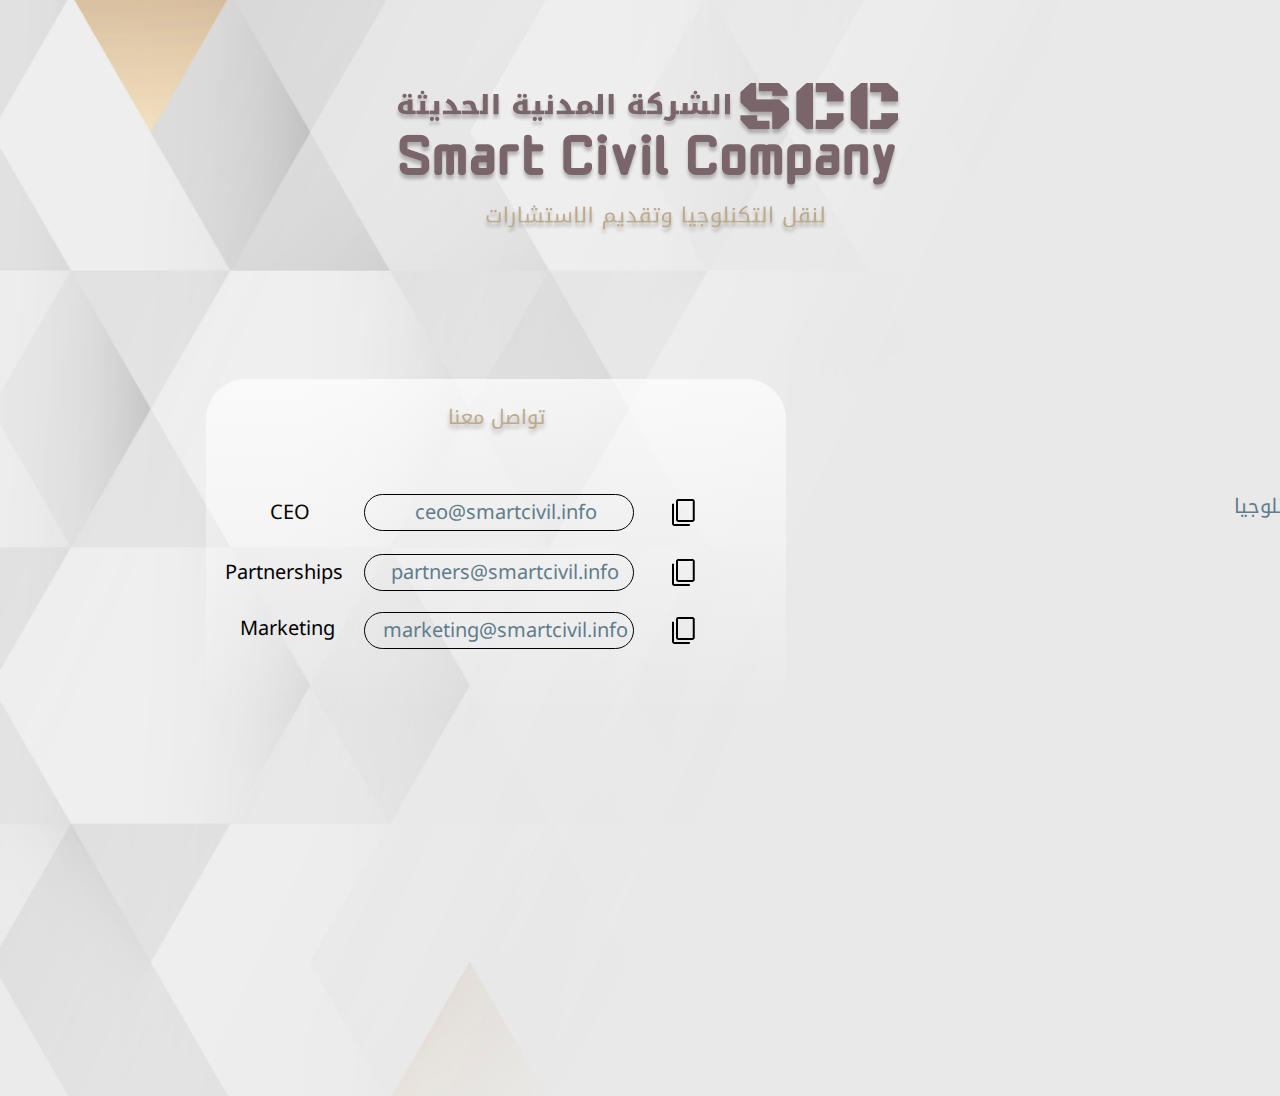
==== index.html @ 0badbff0 "layout" ====
<!DOCTYPE html>
<html>

<head>
  <link href="https://fonts.googleapis.com/css?family=Noto+Kufi+Arabic&display=swap" rel="stylesheet" />
  <link href="./css/main.css" rel="stylesheet" />

  <link href="./css/main.css" rel="stylesheet" />
  <title>Smart Civil Company</title>
  <script>
    function myFunction(email) {
      navigator.clipboard.writeText(email);
      alert("تم النسخ");
    }
  </script>

</head>
<!--<a href='https://www.freepik.com/vectors/modern-texture'>Modern texture vector created by rawpixel.com - www.freepik.com</a>-->

<body>
  <div class="v19_13">
    <div class="v19_10">
      <div class="v19_8">
        <span class="v19_7" dir="rtl">
          • تقديم استشارات للإدارة العليا في الاعمال للكيانات التجارية.
        </span>
        <span class="v18_6" dir="rtl">
          • خدمه القطاع التقني والصناعي في المملكة من خلال نقل التكنلوجيا الحديثة وتقنية الطاقة المتجددة للمملكة من
          اوروبا.
        </span>
      </div>

      <div class="v19_15"><img src="images/v19_15.png"></img></div>
      <div class="v19_9"></div><span class="v19_11">تواصل معنا</span>

    </div>
  </div>
  <div class="v29_4">
    <span class="v27_16">
      Marketing
    </span>
    <div class="v27_17">

    </div>
    <span class="v29_3">
      marketing@smartcivil.info

    </span>
    <div class="v29_2" onclick="myFunction('marketing@smartcivil.info')"></div>
  </div>
  <div class="v29_5">
    <span class="v29_6">
      CEO
    </span>
    <div class="v29_7">
    </div>
    <span class="v29_8">
      ceo@smartcivil.info
    </span>
    <div class="v29_9" onclick="myFunction('smartcivil.info')">
    </div>
  </div>
  <div class="v29_15">
    <span class="v29_16">
      Partnerships
    </span>
    <div class="v29_17">

    </div>
    <span class="v29_18">
      partners@smartcivil.info
    </span>
    <div class="v29_19" onclick="myFunction('partners@smartcivil.info')"></div>

  </div>


</body>

</html>
---- css/main.css ----
* {
  box-sizing: border-box;
}
body {
  font-size: 14px;
  width: 100%;
  height: 100%;
  background: url("../images/v18_3.png");
  background-repeat: repeat-y;
  background-position: center center;
  background-size: cover;
  background-color: #E9E9E9;
  opacity: 1;
  position: relative;
  top: 0px;
  left: 0px;
  overflow: hidden;
}
.v19_12 {
  width: 100%;
  height: 1080px;
  background: rgba(255,255,255,1);
  margin: 10px;
  opacity: 1;
  position: relative;
  top: 0px;
  left: 0px;
  overflow: hidden;
}
.v19_13 {
  width: 100%;
  height: 1080px;
  background: url("../images/v19_13.png");
  background-repeat: no-repeat;
  background-position: center center;
  background-size: cover;
  opacity: 1;
  position: relative;
  top: 0px;
  left: 0px;
  overflow: hidden;
}
.v19_10 {
  width: 100%;
  height: 1080px;
  background: url("../images/v19_10.png");
  background-repeat: no-repeat;
  background-position: center center;
  background-size: cover;
  opacity: 1;
  position: relative;
  top: 0px;
  left: 0px;
  overflow: hidden;
}

.v19_8 {
  width: 690px;
  height: 356px;
  position: absolute;
  opacity: 1;
  top: 479px;
  left: 1139px;
  overflow: visible;
}
.v19_7 {
  width: 689px;
  color: rgba(96,125,139,1);
  position: absolute;
  top: 100px;
  left: 0px;
  font-family: Noto Kufi Arabic;
  font-weight: ExtraBold;
  font-size: 20px;
  opacity: 1;
  text-align: right;
}
.v18_6 {
  width: 662px;
  color: rgba(96,125,139,1);
  position: absolute;
  top: 0px;
  left: 27px;
  font-family: Noto Kufi Arabic;
  font-weight: ExtraBold;
  font-size: 20px;
  opacity: 1;
  text-align: right;
}
.v19_15 {
  width: 508px;
  height: 154px;
  float: right;
  opacity: 1;
  margin-top: 75px;
  margin-right: 75px;
  overflow:visible;
}

@media screen and (max-width:1360px) {
  .v19_15{
    float: none;
    margin-right: auto;
    margin-left: auto;

  }
  
}

.v19_9 {
  width: 580px;
  height: 337px;
  background: linear-gradient(rgba(255,255,255,0.699999988079071), rgba(255,255,255,0));
  opacity: 1;
  position: absolute;
  top: 371px;
  left: 198px;
  border-top-left-radius: 40px;
  border-top-right-radius: 40px;
  border-bottom-left-radius: 40px;
  border-bottom-right-radius: 40px;
  overflow: hidden;
}
.v19_11 {
  width: 366px;
  color: rgba(189,170,139,1);
  position: absolute;
  top: 390px;
  left: 305px;
  text-shadow: 0px 4px 4px rgba(0, 0, 0, 0.25);
  font-family: Noto Kufi Arabic;
  font-weight: Regular;
  font-size: 20px;
  opacity: 1;
  text-align: center;
}
.v29_4 {
  width: 460px;
  height: 40px;
  background: url("../images/v29_4.png");
  background-repeat: no-repeat;
  background-position: center center;
  background-size: cover;
  opacity: 1;
  position: absolute;
  top: 601px;
  left: 232px;
  overflow: hidden;
}
.v27_16 {
  width: 101px;
  color: rgba(0,0,0,1);
  position: relative;
  top: 0px;
  left: 0px;
  font-family: Noto Kufi Arabic;
  font-weight: Regular;
  font-size: 20px;
  opacity: 1;
  text-align: center;
}
.v27_17 {
  width: 270px;
  height: 37px;
  background: rgba(217,217,217,0);
  opacity: 1;
  position: absolute;
  top: 3px;
  left: 124px;
  border: 1px solid rgba(0,0,0,1);
  border-top-left-radius: 30px;
  border-top-right-radius: 30px;
  border-bottom-left-radius: 30px;
  border-bottom-right-radius: 30px;
  overflow: hidden;
}
.v29_3 {
  width: 233px;
  color: rgba(96,125,139,1);
  position: absolute;
  top: 2px;
  left: 143px;
  font-family: Noto Kufi Arabic;
  font-weight: Regular;
  font-size: 20px;
  opacity: 1;
  text-align: center;
}
.v29_2 {
  width: 32px;
  height: 27px;
  background: url("../images/v29_2.png");
  background-repeat: no-repeat;
  background-position: center center;
  background-size: cover;
  opacity: 1;
  position: absolute;
  top: 8px;
  left: 428px;
  overflow: hidden;
}
.v29_5 {
  width: 430px;
  height: 38px;
  background: url("../images/v29_5.png");
  background-repeat: no-repeat;
  background-position: center center;
  background-size: cover;
  opacity: 1;
  position: absolute;
  top: 485px;
  left: 262px;
  overflow: hidden;
}
.v29_6 {
  width: 40px;
  color: rgba(0,0,0,1);
  position: relative;
  top: 0px;
  left: 0px;
  font-family: Noto Kufi Arabic;
  font-weight: Regular;
  font-size: 20px;
  opacity: 1;
  text-align: center;
}
.v29_7 {
  width: 270px;
  height: 37px;
  background: rgba(217,217,217,0);
  opacity: 1;
  position: absolute;
  top: 1px;
  left: 94px;
  border: 1px solid rgba(0,0,0,1);
  border-top-left-radius: 30px;
  border-top-right-radius: 30px;
  border-bottom-left-radius: 30px;
  border-bottom-right-radius: 30px;
  overflow: hidden;
}
.v29_8 {
  width: 169px;
  color: rgba(96,125,139,1);
  position: absolute;
  top: 0px;
  left: 145px;
  font-family: Noto Kufi Arabic;
  font-weight: Regular;
  font-size: 20px;
  opacity: 1;
  text-align: center;
}
.v29_9 {
  width: 32px;
  height: 27px;
  background: url("../images/v29_9.png");
  background-repeat: no-repeat;
  background-position: center center;
  background-size: cover;
  opacity: 1;
  position: absolute;
  top: 6px;
  left: 398px;
  overflow: hidden;
}
.v29_15 {
  width: 475px;
  height: 38px;
  background: url("../images/v29_15.png");
  background-repeat: no-repeat;
  background-position: center center;
  background-size: cover;
  opacity: 1;
  position: absolute;
  top: 545px;
  left: 217px;
  overflow: hidden;
}
.v29_16 {
  width: 130px;
  color: rgba(0,0,0,1);
  position: relative;
  top: 0px;
  left: 0px;
  font-family: Noto Kufi Arabic;
  font-weight: Regular;
  font-size: 20px;
  opacity: 1;
  text-align: center;
}
.v29_17 {
  width: 270px;
  height: 37px;
  background: rgba(217,217,217,0);
  opacity: 1;
  position: absolute;
  top: 1px;
  left: 139px;
  border: 1px solid rgba(0,0,0,1);
  border-top-left-radius: 30px;
  border-top-right-radius: 30px;
  border-bottom-left-radius: 30px;
  border-bottom-right-radius: 30px;
  overflow: hidden;
}
.v29_18 {
  width: 217px;
  color: rgba(96,125,139,1);
  position: absolute;
  top: 0px;
  left: 166px;
  font-family: Noto Kufi Arabic;
  font-weight: Regular;
  font-size: 20px;
  opacity: 1;
  text-align: center;
}
.v29_19 {
  width: 32px;
  height: 27px;
  background: url("../images/v29_19.png");
  background-repeat: no-repeat;
  background-position: center center;
  background-size: cover;
  opacity: 1;
  position: absolute;
  top: 6px;
  left: 443px;
  overflow: hidden;
}
---- css/main.css ----
* {
  box-sizing: border-box;
}
body {
  font-size: 14px;
  width: 100%;
  height: 100%;
  background: url("../images/v18_3.png");
  background-repeat: repeat-y;
  background-position: center center;
  background-size: cover;
  background-color: #E9E9E9;
  opacity: 1;
  position: relative;
  top: 0px;
  left: 0px;
  overflow: hidden;
}
.v19_12 {
  width: 100%;
  height: 1080px;
  background: rgba(255,255,255,1);
  margin: 10px;
  opacity: 1;
  position: relative;
  top: 0px;
  left: 0px;
  overflow: hidden;
}
.v19_13 {
  width: 100%;
  height: 1080px;
  background: url("../images/v19_13.png");
  background-repeat: no-repeat;
  background-position: center center;
  background-size: cover;
  opacity: 1;
  position: relative;
  top: 0px;
  left: 0px;
  overflow: hidden;
}
.v19_10 {
  width: 100%;
  height: 1080px;
  background: url("../images/v19_10.png");
  background-repeat: no-repeat;
  background-position: center center;
  background-size: cover;
  opacity: 1;
  position: relative;
  top: 0px;
  left: 0px;
  overflow: hidden;
}

.v19_8 {
  width: 690px;
  height: 356px;
  position: absolute;
  opacity: 1;
  top: 479px;
  left: 1139px;
  overflow: visible;
}
.v19_7 {
  width: 689px;
  color: rgba(96,125,139,1);
  position: absolute;
  top: 100px;
  left: 0px;
  font-family: Noto Kufi Arabic;
  font-weight: ExtraBold;
  font-size: 20px;
  opacity: 1;
  text-align: right;
}
.v18_6 {
  width: 662px;
  color: rgba(96,125,139,1);
  position: absolute;
  top: 0px;
  left: 27px;
  font-family: Noto Kufi Arabic;
  font-weight: ExtraBold;
  font-size: 20px;
  opacity: 1;
  text-align: right;
}
.v19_15 {
  width: 508px;
  height: 154px;
  float: right;
  opacity: 1;
  margin-top: 75px;
  margin-right: 75px;
  overflow:visible;
}

@media screen and (max-width:1360px) {
  .v19_15{
    float: none;
    margin-right: auto;
    margin-left: auto;

  }
  
}

.v19_9 {
  width: 580px;
  height: 337px;
  background: linear-gradient(rgba(255,255,255,0.699999988079071), rgba(255,255,255,0));
  opacity: 1;
  position: absolute;
  top: 371px;
  left: 198px;
  border-top-left-radius: 40px;
  border-top-right-radius: 40px;
  border-bottom-left-radius: 40px;
  border-bottom-right-radius: 40px;
  overflow: hidden;
}
.v19_11 {
  width: 366px;
  color: rgba(189,170,139,1);
  position: absolute;
  top: 390px;
  left: 305px;
  text-shadow: 0px 4px 4px rgba(0, 0, 0, 0.25);
  font-family: Noto Kufi Arabic;
  font-weight: Regular;
  font-size: 20px;
  opacity: 1;
  text-align: center;
}
.v29_4 {
  width: 460px;
  height: 40px;
  background: url("../images/v29_4.png");
  background-repeat: no-repeat;
  background-position: center center;
  background-size: cover;
  opacity: 1;
  position: absolute;
  top: 601px;
  left: 232px;
  overflow: hidden;
}
.v27_16 {
  width: 101px;
  color: rgba(0,0,0,1);
  position: relative;
  top: 0px;
  left: 0px;
  font-family: Noto Kufi Arabic;
  font-weight: Regular;
  font-size: 20px;
  opacity: 1;
  text-align: center;
}
.v27_17 {
  width: 270px;
  height: 37px;
  background: rgba(217,217,217,0);
  opacity: 1;
  position: absolute;
  top: 3px;
  left: 124px;
  border: 1px solid rgba(0,0,0,1);
  border-top-left-radius: 30px;
  border-top-right-radius: 30px;
  border-bottom-left-radius: 30px;
  border-bottom-right-radius: 30px;
  overflow: hidden;
}
.v29_3 {
  width: 233px;
  color: rgba(96,125,139,1);
  position: absolute;
  top: 2px;
  left: 143px;
  font-family: Noto Kufi Arabic;
  font-weight: Regular;
  font-size: 20px;
  opacity: 1;
  text-align: center;
}
.v29_2 {
  width: 32px;
  height: 27px;
  background: url("../images/v29_2.png");
  background-repeat: no-repeat;
  background-position: center center;
  background-size: cover;
  opacity: 1;
  position: absolute;
  top: 8px;
  left: 428px;
  overflow: hidden;
}
.v29_5 {
  width: 430px;
  height: 38px;
  background: url("../images/v29_5.png");
  background-repeat: no-repeat;
  background-position: center center;
  background-size: cover;
  opacity: 1;
  position: absolute;
  top: 485px;
  left: 262px;
  overflow: hidden;
}
.v29_6 {
  width: 40px;
  color: rgba(0,0,0,1);
  position: relative;
  top: 0px;
  left: 0px;
  font-family: Noto Kufi Arabic;
  font-weight: Regular;
  font-size: 20px;
  opacity: 1;
  text-align: center;
}
.v29_7 {
  width: 270px;
  height: 37px;
  background: rgba(217,217,217,0);
  opacity: 1;
  position: absolute;
  top: 1px;
  left: 94px;
  border: 1px solid rgba(0,0,0,1);
  border-top-left-radius: 30px;
  border-top-right-radius: 30px;
  border-bottom-left-radius: 30px;
  border-bottom-right-radius: 30px;
  overflow: hidden;
}
.v29_8 {
  width: 169px;
  color: rgba(96,125,139,1);
  position: absolute;
  top: 0px;
  left: 145px;
  font-family: Noto Kufi Arabic;
  font-weight: Regular;
  font-size: 20px;
  opacity: 1;
  text-align: center;
}
.v29_9 {
  width: 32px;
  height: 27px;
  background: url("../images/v29_9.png");
  background-repeat: no-repeat;
  background-position: center center;
  background-size: cover;
  opacity: 1;
  position: absolute;
  top: 6px;
  left: 398px;
  overflow: hidden;
}
.v29_15 {
  width: 475px;
  height: 38px;
  background: url("../images/v29_15.png");
  background-repeat: no-repeat;
  background-position: center center;
  background-size: cover;
  opacity: 1;
  position: absolute;
  top: 545px;
  left: 217px;
  overflow: hidden;
}
.v29_16 {
  width: 130px;
  color: rgba(0,0,0,1);
  position: relative;
  top: 0px;
  left: 0px;
  font-family: Noto Kufi Arabic;
  font-weight: Regular;
  font-size: 20px;
  opacity: 1;
  text-align: center;
}
.v29_17 {
  width: 270px;
  height: 37px;
  background: rgba(217,217,217,0);
  opacity: 1;
  position: absolute;
  top: 1px;
  left: 139px;
  border: 1px solid rgba(0,0,0,1);
  border-top-left-radius: 30px;
  border-top-right-radius: 30px;
  border-bottom-left-radius: 30px;
  border-bottom-right-radius: 30px;
  overflow: hidden;
}
.v29_18 {
  width: 217px;
  color: rgba(96,125,139,1);
  position: absolute;
  top: 0px;
  left: 166px;
  font-family: Noto Kufi Arabic;
  font-weight: Regular;
  font-size: 20px;
  opacity: 1;
  text-align: center;
}
.v29_19 {
  width: 32px;
  height: 27px;
  background: url("../images/v29_19.png");
  background-repeat: no-repeat;
  background-position: center center;
  background-size: cover;
  opacity: 1;
  position: absolute;
  top: 6px;
  left: 443px;
  overflow: hidden;
}
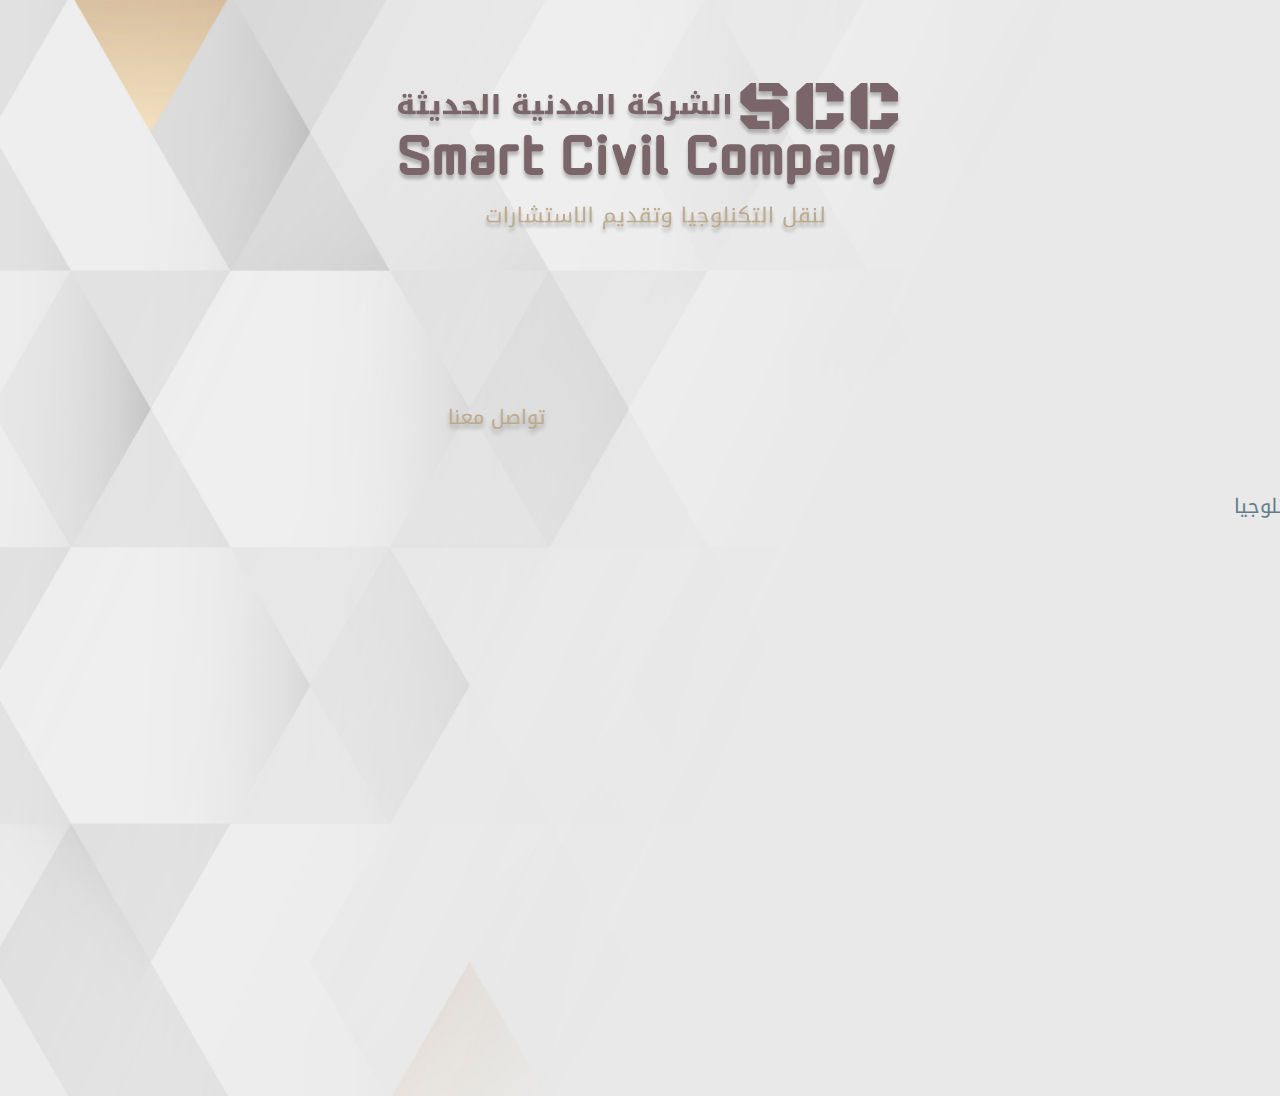
==== commit dd333f6c: "edit" ====
--- a/index.html
+++ b/index.html
@@ -31,49 +31,17 @@
       </div>
 
       <div class="v19_15"><img src="images/v19_15.png"></img></div>
-      <div class="v19_9"></div><span class="v19_11">تواصل معنا</span>
+
 
     </div>
+    
   </div>
-  <div class="v29_4">
-    <span class="v27_16">
-      Marketing
-    </span>
-    <div class="v27_17">
+  
+  <div class="main_container">
+    
 
-    </div>
-    <span class="v29_3">
-      marketing@smartcivil.info
-
-    </span>
-    <div class="v29_2" onclick="myFunction('marketing@smartcivil.info')"></div>
+    <span class="v19_11">تواصل معنا</span>
   </div>
-  <div class="v29_5">
-    <span class="v29_6">
-      CEO
-    </span>
-    <div class="v29_7">
-    </div>
-    <span class="v29_8">
-      ceo@smartcivil.info
-    </span>
-    <div class="v29_9" onclick="myFunction('smartcivil.info')">
-    </div>
-  </div>
-  <div class="v29_15">
-    <span class="v29_16">
-      Partnerships
-    </span>
-    <div class="v29_17">
-
-    </div>
-    <span class="v29_18">
-      partners@smartcivil.info
-    </span>
-    <div class="v29_19" onclick="myFunction('partners@smartcivil.info')"></div>
-
-  </div>
-
 
 </body>
 
--- a/css/main.css
+++ b/css/main.css
@@ -1,6 +1,7 @@
 * {
   box-sizing: border-box;
 }
+
 body {
   font-size: 14px;
   width: 100%;
@@ -16,10 +17,13 @@
   left: 0px;
   overflow: hidden;
 }
+
+
+
 .v19_12 {
   width: 100%;
   height: 1080px;
-  background: rgba(255,255,255,1);
+  background: rgba(255, 255, 255, 1);
   margin: 10px;
   opacity: 1;
   position: relative;
@@ -27,6 +31,7 @@
   left: 0px;
   overflow: hidden;
 }
+
 .v19_13 {
   width: 100%;
   height: 1080px;
@@ -40,6 +45,7 @@
   left: 0px;
   overflow: hidden;
 }
+
 .v19_10 {
   width: 100%;
   height: 1080px;
@@ -63,9 +69,10 @@
   left: 1139px;
   overflow: visible;
 }
+
 .v19_7 {
   width: 689px;
-  color: rgba(96,125,139,1);
+  color: rgba(96, 125, 139, 1);
   position: absolute;
   top: 100px;
   left: 0px;
@@ -75,9 +82,10 @@
   opacity: 1;
   text-align: right;
 }
+
 .v18_6 {
   width: 662px;
-  color: rgba(96,125,139,1);
+  color: rgba(96, 125, 139, 1);
   position: absolute;
   top: 0px;
   left: 27px;
@@ -87,6 +95,7 @@
   opacity: 1;
   text-align: right;
 }
+
 .v19_15 {
   width: 508px;
   height: 154px;
@@ -94,23 +103,23 @@
   opacity: 1;
   margin-top: 75px;
   margin-right: 75px;
-  overflow:visible;
+  overflow: visible;
 }
 
 @media screen and (max-width:1360px) {
-  .v19_15{
+  .v19_15 {
     float: none;
     margin-right: auto;
     margin-left: auto;
 
   }
-  
+
 }
 
 .v19_9 {
   width: 580px;
   height: 337px;
-  background: linear-gradient(rgba(255,255,255,0.699999988079071), rgba(255,255,255,0));
+  background: linear-gradient(rgba(255, 255, 255, 0.699999988079071), rgba(255, 255, 255, 0));
   opacity: 1;
   position: absolute;
   top: 371px;
@@ -121,9 +130,10 @@
   border-bottom-right-radius: 40px;
   overflow: hidden;
 }
+
 .v19_11 {
   width: 366px;
-  color: rgba(189,170,139,1);
+  color: rgba(189, 170, 139, 1);
   position: absolute;
   top: 390px;
   left: 305px;
@@ -134,6 +144,7 @@
   opacity: 1;
   text-align: center;
 }
+
 .v29_4 {
   width: 460px;
   height: 40px;
@@ -147,36 +158,39 @@
   left: 232px;
   overflow: hidden;
 }
+
 .v27_16 {
   width: 101px;
-  color: rgba(0,0,0,1);
-  position: relative;
-  top: 0px;
-  left: 0px;
-  font-family: Noto Kufi Arabic;
-  font-weight: Regular;
-  font-size: 20px;
-  opacity: 1;
-  text-align: center;
-}
+  color: rgba(0, 0, 0, 1);
+  position: relative;
+  top: 0px;
+  left: 0px;
+  font-family: Noto Kufi Arabic;
+  font-weight: Regular;
+  font-size: 20px;
+  opacity: 1;
+  text-align: center;
+}
+
 .v27_17 {
   width: 270px;
   height: 37px;
-  background: rgba(217,217,217,0);
+  background: rgba(217, 217, 217, 0);
   opacity: 1;
   position: absolute;
   top: 3px;
   left: 124px;
-  border: 1px solid rgba(0,0,0,1);
+  border: 1px solid rgba(0, 0, 0, 1);
   border-top-left-radius: 30px;
   border-top-right-radius: 30px;
   border-bottom-left-radius: 30px;
   border-bottom-right-radius: 30px;
   overflow: hidden;
 }
+
 .v29_3 {
   width: 233px;
-  color: rgba(96,125,139,1);
+  color: rgba(96, 125, 139, 1);
   position: absolute;
   top: 2px;
   left: 143px;
@@ -186,6 +200,7 @@
   opacity: 1;
   text-align: center;
 }
+
 .v29_2 {
   width: 32px;
   height: 27px;
@@ -199,6 +214,7 @@
   left: 428px;
   overflow: hidden;
 }
+
 .v29_5 {
   width: 430px;
   height: 38px;
@@ -212,36 +228,39 @@
   left: 262px;
   overflow: hidden;
 }
+
 .v29_6 {
   width: 40px;
-  color: rgba(0,0,0,1);
-  position: relative;
-  top: 0px;
-  left: 0px;
-  font-family: Noto Kufi Arabic;
-  font-weight: Regular;
-  font-size: 20px;
-  opacity: 1;
-  text-align: center;
-}
+  color: rgba(0, 0, 0, 1);
+  position: relative;
+  top: 0px;
+  left: 0px;
+  font-family: Noto Kufi Arabic;
+  font-weight: Regular;
+  font-size: 20px;
+  opacity: 1;
+  text-align: center;
+}
+
 .v29_7 {
   width: 270px;
   height: 37px;
-  background: rgba(217,217,217,0);
+  background: rgba(217, 217, 217, 0);
   opacity: 1;
   position: absolute;
   top: 1px;
   left: 94px;
-  border: 1px solid rgba(0,0,0,1);
+  border: 1px solid rgba(0, 0, 0, 1);
   border-top-left-radius: 30px;
   border-top-right-radius: 30px;
   border-bottom-left-radius: 30px;
   border-bottom-right-radius: 30px;
   overflow: hidden;
 }
+
 .v29_8 {
   width: 169px;
-  color: rgba(96,125,139,1);
+  color: rgba(96, 125, 139, 1);
   position: absolute;
   top: 0px;
   left: 145px;
@@ -251,6 +270,7 @@
   opacity: 1;
   text-align: center;
 }
+
 .v29_9 {
   width: 32px;
   height: 27px;
@@ -264,6 +284,7 @@
   left: 398px;
   overflow: hidden;
 }
+
 .v29_15 {
   width: 475px;
   height: 38px;
@@ -277,36 +298,39 @@
   left: 217px;
   overflow: hidden;
 }
+
 .v29_16 {
   width: 130px;
-  color: rgba(0,0,0,1);
-  position: relative;
-  top: 0px;
-  left: 0px;
-  font-family: Noto Kufi Arabic;
-  font-weight: Regular;
-  font-size: 20px;
-  opacity: 1;
-  text-align: center;
-}
+  color: rgba(0, 0, 0, 1);
+  position: relative;
+  top: 0px;
+  left: 0px;
+  font-family: Noto Kufi Arabic;
+  font-weight: Regular;
+  font-size: 20px;
+  opacity: 1;
+  text-align: center;
+}
+
 .v29_17 {
   width: 270px;
   height: 37px;
-  background: rgba(217,217,217,0);
+  background: rgba(217, 217, 217, 0);
   opacity: 1;
   position: absolute;
   top: 1px;
   left: 139px;
-  border: 1px solid rgba(0,0,0,1);
+  border: 1px solid rgba(0, 0, 0, 1);
   border-top-left-radius: 30px;
   border-top-right-radius: 30px;
   border-bottom-left-radius: 30px;
   border-bottom-right-radius: 30px;
   overflow: hidden;
 }
+
 .v29_18 {
   width: 217px;
-  color: rgba(96,125,139,1);
+  color: rgba(96, 125, 139, 1);
   position: absolute;
   top: 0px;
   left: 166px;
@@ -316,6 +340,7 @@
   opacity: 1;
   text-align: center;
 }
+
 .v29_19 {
   width: 32px;
   height: 27px;
@@ -328,4 +353,4 @@
   top: 6px;
   left: 443px;
   overflow: hidden;
-}
+}--- a/css/main.css
+++ b/css/main.css
@@ -1,6 +1,7 @@
 * {
   box-sizing: border-box;
 }
+
 body {
   font-size: 14px;
   width: 100%;
@@ -16,10 +17,13 @@
   left: 0px;
   overflow: hidden;
 }
+
+
+
 .v19_12 {
   width: 100%;
   height: 1080px;
-  background: rgba(255,255,255,1);
+  background: rgba(255, 255, 255, 1);
   margin: 10px;
   opacity: 1;
   position: relative;
@@ -27,6 +31,7 @@
   left: 0px;
   overflow: hidden;
 }
+
 .v19_13 {
   width: 100%;
   height: 1080px;
@@ -40,6 +45,7 @@
   left: 0px;
   overflow: hidden;
 }
+
 .v19_10 {
   width: 100%;
   height: 1080px;
@@ -63,9 +69,10 @@
   left: 1139px;
   overflow: visible;
 }
+
 .v19_7 {
   width: 689px;
-  color: rgba(96,125,139,1);
+  color: rgba(96, 125, 139, 1);
   position: absolute;
   top: 100px;
   left: 0px;
@@ -75,9 +82,10 @@
   opacity: 1;
   text-align: right;
 }
+
 .v18_6 {
   width: 662px;
-  color: rgba(96,125,139,1);
+  color: rgba(96, 125, 139, 1);
   position: absolute;
   top: 0px;
   left: 27px;
@@ -87,6 +95,7 @@
   opacity: 1;
   text-align: right;
 }
+
 .v19_15 {
   width: 508px;
   height: 154px;
@@ -94,23 +103,23 @@
   opacity: 1;
   margin-top: 75px;
   margin-right: 75px;
-  overflow:visible;
+  overflow: visible;
 }
 
 @media screen and (max-width:1360px) {
-  .v19_15{
+  .v19_15 {
     float: none;
     margin-right: auto;
     margin-left: auto;
 
   }
-  
+
 }
 
 .v19_9 {
   width: 580px;
   height: 337px;
-  background: linear-gradient(rgba(255,255,255,0.699999988079071), rgba(255,255,255,0));
+  background: linear-gradient(rgba(255, 255, 255, 0.699999988079071), rgba(255, 255, 255, 0));
   opacity: 1;
   position: absolute;
   top: 371px;
@@ -121,9 +130,10 @@
   border-bottom-right-radius: 40px;
   overflow: hidden;
 }
+
 .v19_11 {
   width: 366px;
-  color: rgba(189,170,139,1);
+  color: rgba(189, 170, 139, 1);
   position: absolute;
   top: 390px;
   left: 305px;
@@ -134,6 +144,7 @@
   opacity: 1;
   text-align: center;
 }
+
 .v29_4 {
   width: 460px;
   height: 40px;
@@ -147,36 +158,39 @@
   left: 232px;
   overflow: hidden;
 }
+
 .v27_16 {
   width: 101px;
-  color: rgba(0,0,0,1);
-  position: relative;
-  top: 0px;
-  left: 0px;
-  font-family: Noto Kufi Arabic;
-  font-weight: Regular;
-  font-size: 20px;
-  opacity: 1;
-  text-align: center;
-}
+  color: rgba(0, 0, 0, 1);
+  position: relative;
+  top: 0px;
+  left: 0px;
+  font-family: Noto Kufi Arabic;
+  font-weight: Regular;
+  font-size: 20px;
+  opacity: 1;
+  text-align: center;
+}
+
 .v27_17 {
   width: 270px;
   height: 37px;
-  background: rgba(217,217,217,0);
+  background: rgba(217, 217, 217, 0);
   opacity: 1;
   position: absolute;
   top: 3px;
   left: 124px;
-  border: 1px solid rgba(0,0,0,1);
+  border: 1px solid rgba(0, 0, 0, 1);
   border-top-left-radius: 30px;
   border-top-right-radius: 30px;
   border-bottom-left-radius: 30px;
   border-bottom-right-radius: 30px;
   overflow: hidden;
 }
+
 .v29_3 {
   width: 233px;
-  color: rgba(96,125,139,1);
+  color: rgba(96, 125, 139, 1);
   position: absolute;
   top: 2px;
   left: 143px;
@@ -186,6 +200,7 @@
   opacity: 1;
   text-align: center;
 }
+
 .v29_2 {
   width: 32px;
   height: 27px;
@@ -199,6 +214,7 @@
   left: 428px;
   overflow: hidden;
 }
+
 .v29_5 {
   width: 430px;
   height: 38px;
@@ -212,36 +228,39 @@
   left: 262px;
   overflow: hidden;
 }
+
 .v29_6 {
   width: 40px;
-  color: rgba(0,0,0,1);
-  position: relative;
-  top: 0px;
-  left: 0px;
-  font-family: Noto Kufi Arabic;
-  font-weight: Regular;
-  font-size: 20px;
-  opacity: 1;
-  text-align: center;
-}
+  color: rgba(0, 0, 0, 1);
+  position: relative;
+  top: 0px;
+  left: 0px;
+  font-family: Noto Kufi Arabic;
+  font-weight: Regular;
+  font-size: 20px;
+  opacity: 1;
+  text-align: center;
+}
+
 .v29_7 {
   width: 270px;
   height: 37px;
-  background: rgba(217,217,217,0);
+  background: rgba(217, 217, 217, 0);
   opacity: 1;
   position: absolute;
   top: 1px;
   left: 94px;
-  border: 1px solid rgba(0,0,0,1);
+  border: 1px solid rgba(0, 0, 0, 1);
   border-top-left-radius: 30px;
   border-top-right-radius: 30px;
   border-bottom-left-radius: 30px;
   border-bottom-right-radius: 30px;
   overflow: hidden;
 }
+
 .v29_8 {
   width: 169px;
-  color: rgba(96,125,139,1);
+  color: rgba(96, 125, 139, 1);
   position: absolute;
   top: 0px;
   left: 145px;
@@ -251,6 +270,7 @@
   opacity: 1;
   text-align: center;
 }
+
 .v29_9 {
   width: 32px;
   height: 27px;
@@ -264,6 +284,7 @@
   left: 398px;
   overflow: hidden;
 }
+
 .v29_15 {
   width: 475px;
   height: 38px;
@@ -277,36 +298,39 @@
   left: 217px;
   overflow: hidden;
 }
+
 .v29_16 {
   width: 130px;
-  color: rgba(0,0,0,1);
-  position: relative;
-  top: 0px;
-  left: 0px;
-  font-family: Noto Kufi Arabic;
-  font-weight: Regular;
-  font-size: 20px;
-  opacity: 1;
-  text-align: center;
-}
+  color: rgba(0, 0, 0, 1);
+  position: relative;
+  top: 0px;
+  left: 0px;
+  font-family: Noto Kufi Arabic;
+  font-weight: Regular;
+  font-size: 20px;
+  opacity: 1;
+  text-align: center;
+}
+
 .v29_17 {
   width: 270px;
   height: 37px;
-  background: rgba(217,217,217,0);
+  background: rgba(217, 217, 217, 0);
   opacity: 1;
   position: absolute;
   top: 1px;
   left: 139px;
-  border: 1px solid rgba(0,0,0,1);
+  border: 1px solid rgba(0, 0, 0, 1);
   border-top-left-radius: 30px;
   border-top-right-radius: 30px;
   border-bottom-left-radius: 30px;
   border-bottom-right-radius: 30px;
   overflow: hidden;
 }
+
 .v29_18 {
   width: 217px;
-  color: rgba(96,125,139,1);
+  color: rgba(96, 125, 139, 1);
   position: absolute;
   top: 0px;
   left: 166px;
@@ -316,6 +340,7 @@
   opacity: 1;
   text-align: center;
 }
+
 .v29_19 {
   width: 32px;
   height: 27px;
@@ -328,4 +353,4 @@
   top: 6px;
   left: 443px;
   overflow: hidden;
-}
+}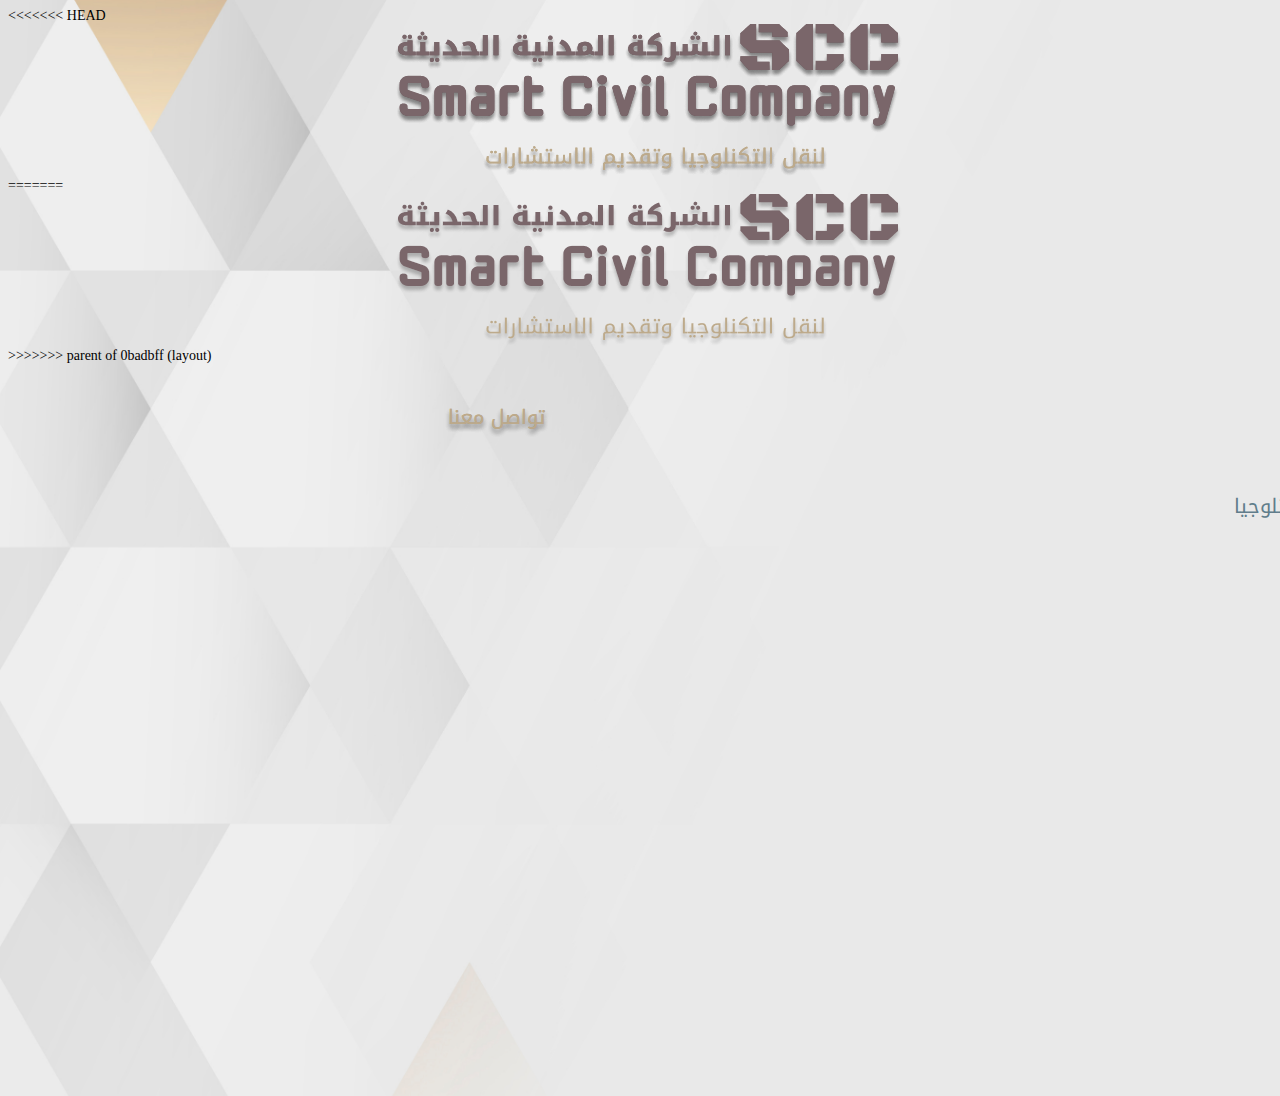
==== commit 140fcac0: "Revert "layout"" ====
--- a/index.html
+++ b/index.html
@@ -20,19 +20,26 @@
 <body>
   <div class="v19_13">
     <div class="v19_10">
-      <div class="v19_8">
-        <span class="v19_7" dir="rtl">
+      <div class="v18_3"></div>
+      <div class="v19_8"><span class="v19_7" dir="rtl">
           • تقديم استشارات للإدارة العليا في الاعمال للكيانات التجارية.
         </span>
         <span class="v18_6" dir="rtl">
           • خدمه القطاع التقني والصناعي في المملكة من خلال نقل التكنلوجيا الحديثة وتقنية الطاقة المتجددة للمملكة من
           اوروبا.
+
+
         </span>
       </div>
 
+<<<<<<< HEAD
       <div class="v19_15"><img src="images/v19_15.png"></img></div>
 
 
+=======
+      <div class="v19_15"></div>
+      <div class="v19_9"></div><span class="v19_11">تواصل معنا</span>
+>>>>>>> parent of 0badbff (layout)
     </div>
     
   </div>
--- a/css/main.css
+++ b/css/main.css
@@ -7,7 +7,7 @@
   width: 100%;
   height: 100%;
   background: url("../images/v18_3.png");
-  background-repeat: repeat-y;
+  background-repeat: no-repeat;
   background-position: center center;
   background-size: cover;
   background-color: #E9E9E9;
@@ -63,18 +63,22 @@
 .v19_8 {
   width: 690px;
   height: 356px;
-  position: absolute;
-  opacity: 1;
+  background: url("../images/v19_8.png");
+  background-repeat: no-repeat;
+  background-position: center center;
+  background-size: cover;
+  opacity: 1;
+  position: absolute;
   top: 479px;
   left: 1139px;
-  overflow: visible;
+  overflow: hidden;
 }
 
 .v19_7 {
   width: 689px;
   color: rgba(96, 125, 139, 1);
   position: absolute;
-  top: 100px;
+  top: 156px;
   left: 0px;
   font-family: Noto Kufi Arabic;
   font-weight: ExtraBold;
@@ -99,8 +103,12 @@
 .v19_15 {
   width: 508px;
   height: 154px;
-  float: right;
-  opacity: 1;
+  background: url("../images/v19_15.png");
+  background-repeat: no-repeat;
+  background-position: center center;
+  background-size: cover;
+  opacity: 1;
+<<<<<<< HEAD
   margin-top: 75px;
   margin-right: 75px;
   overflow: visible;
@@ -116,6 +124,13 @@
 
 }
 
+=======
+  position: absolute;
+  top: 145px;
+  left: 1322px;
+  overflow: hidden;
+}
+>>>>>>> parent of 0badbff (layout)
 .v19_9 {
   width: 580px;
   height: 337px;
@@ -190,7 +205,11 @@
 
 .v29_3 {
   width: 233px;
-  color: rgba(96, 125, 139, 1);
+<<<<<<< HEAD
+  color: rgba(96, 125, 139, 1);
+=======
+  color: rgba(0,0,0,1);
+>>>>>>> parent of 0badbff (layout)
   position: absolute;
   top: 2px;
   left: 143px;
@@ -260,7 +279,11 @@
 
 .v29_8 {
   width: 169px;
-  color: rgba(96, 125, 139, 1);
+<<<<<<< HEAD
+  color: rgba(96, 125, 139, 1);
+=======
+  color: rgba(0,0,0,1);
+>>>>>>> parent of 0badbff (layout)
   position: absolute;
   top: 0px;
   left: 145px;
@@ -330,7 +353,11 @@
 
 .v29_18 {
   width: 217px;
-  color: rgba(96, 125, 139, 1);
+<<<<<<< HEAD
+  color: rgba(96, 125, 139, 1);
+=======
+  color: rgba(0,0,0,1);
+>>>>>>> parent of 0badbff (layout)
   position: absolute;
   top: 0px;
   left: 166px;
--- a/css/main.css
+++ b/css/main.css
@@ -7,7 +7,7 @@
   width: 100%;
   height: 100%;
   background: url("../images/v18_3.png");
-  background-repeat: repeat-y;
+  background-repeat: no-repeat;
   background-position: center center;
   background-size: cover;
   background-color: #E9E9E9;
@@ -63,18 +63,22 @@
 .v19_8 {
   width: 690px;
   height: 356px;
-  position: absolute;
-  opacity: 1;
+  background: url("../images/v19_8.png");
+  background-repeat: no-repeat;
+  background-position: center center;
+  background-size: cover;
+  opacity: 1;
+  position: absolute;
   top: 479px;
   left: 1139px;
-  overflow: visible;
+  overflow: hidden;
 }
 
 .v19_7 {
   width: 689px;
   color: rgba(96, 125, 139, 1);
   position: absolute;
-  top: 100px;
+  top: 156px;
   left: 0px;
   font-family: Noto Kufi Arabic;
   font-weight: ExtraBold;
@@ -99,8 +103,12 @@
 .v19_15 {
   width: 508px;
   height: 154px;
-  float: right;
-  opacity: 1;
+  background: url("../images/v19_15.png");
+  background-repeat: no-repeat;
+  background-position: center center;
+  background-size: cover;
+  opacity: 1;
+<<<<<<< HEAD
   margin-top: 75px;
   margin-right: 75px;
   overflow: visible;
@@ -116,6 +124,13 @@
 
 }
 
+=======
+  position: absolute;
+  top: 145px;
+  left: 1322px;
+  overflow: hidden;
+}
+>>>>>>> parent of 0badbff (layout)
 .v19_9 {
   width: 580px;
   height: 337px;
@@ -190,7 +205,11 @@
 
 .v29_3 {
   width: 233px;
-  color: rgba(96, 125, 139, 1);
+<<<<<<< HEAD
+  color: rgba(96, 125, 139, 1);
+=======
+  color: rgba(0,0,0,1);
+>>>>>>> parent of 0badbff (layout)
   position: absolute;
   top: 2px;
   left: 143px;
@@ -260,7 +279,11 @@
 
 .v29_8 {
   width: 169px;
-  color: rgba(96, 125, 139, 1);
+<<<<<<< HEAD
+  color: rgba(96, 125, 139, 1);
+=======
+  color: rgba(0,0,0,1);
+>>>>>>> parent of 0badbff (layout)
   position: absolute;
   top: 0px;
   left: 145px;
@@ -330,7 +353,11 @@
 
 .v29_18 {
   width: 217px;
-  color: rgba(96, 125, 139, 1);
+<<<<<<< HEAD
+  color: rgba(96, 125, 139, 1);
+=======
+  color: rgba(0,0,0,1);
+>>>>>>> parent of 0badbff (layout)
   position: absolute;
   top: 0px;
   left: 166px;
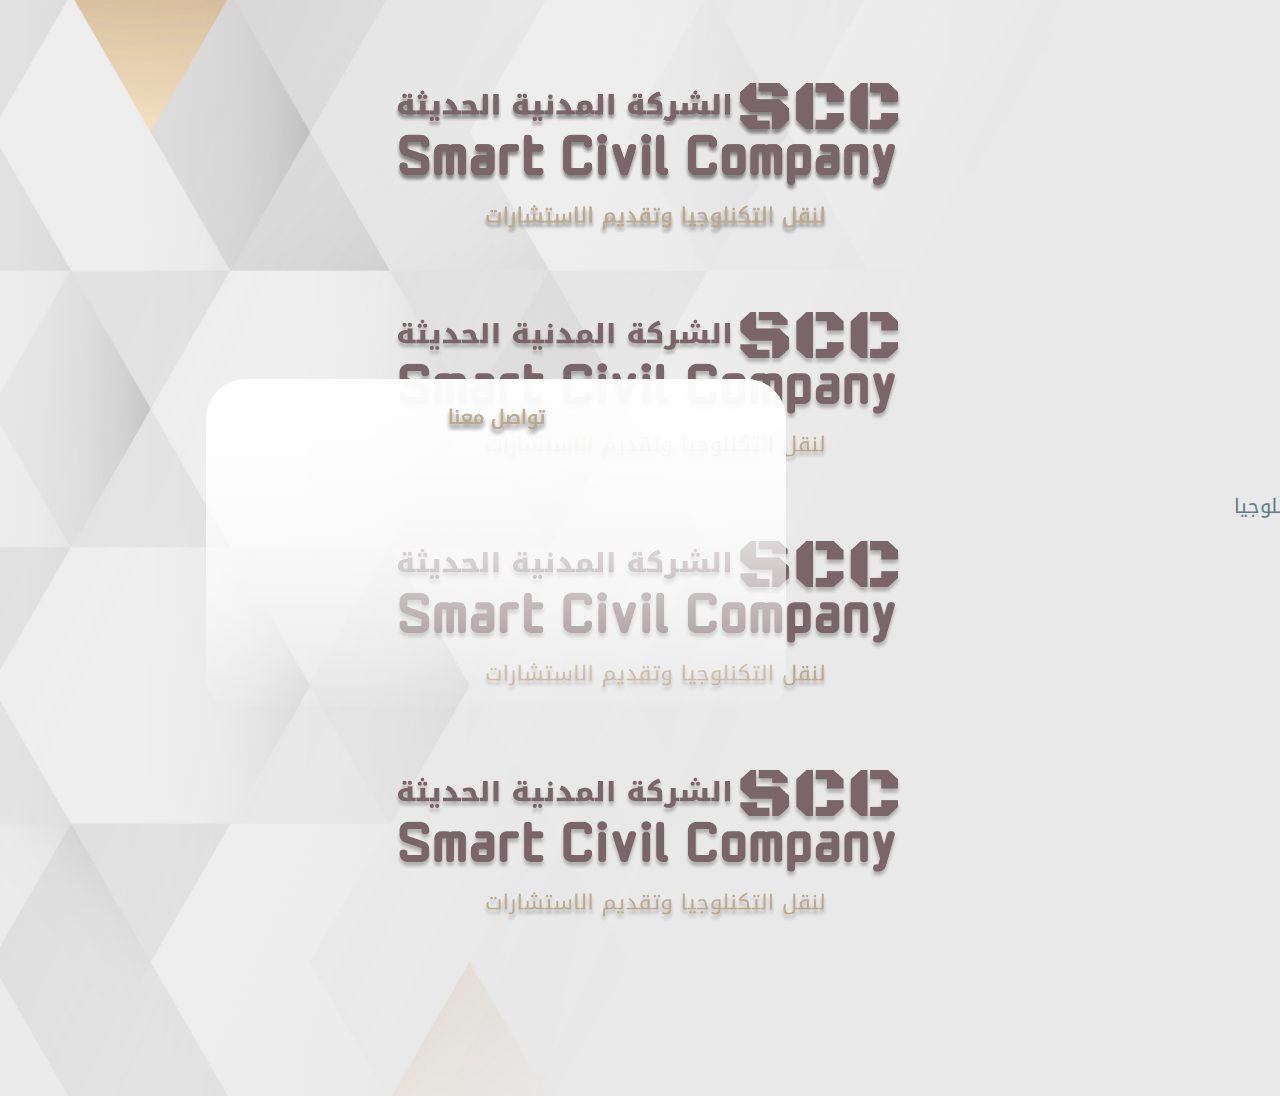
==== commit d54d2120: "Revert "layout"" ====
--- a/index.html
+++ b/index.html
@@ -32,14 +32,20 @@
         </span>
       </div>
 
-<<<<<<< HEAD
+
       <div class="v19_15"><img src="images/v19_15.png"></img></div>
 
 
-=======
+
       <div class="v19_15"></div>
       <div class="v19_9"></div><span class="v19_11">تواصل معنا</span>
->>>>>>> parent of 0badbff (layout)
+
+      <div class="v19_15"></div>
+      <div class="v19_9"></div><span class="v19_11">تواصل معنا</span>
+
+      <div class="v19_15"></div>
+      <div class="v19_9"></div><span class="v19_11">تواصل معنا</span>
+
     </div>
     
   </div>
--- a/css/main.css
+++ b/css/main.css
@@ -108,7 +108,7 @@
   background-position: center center;
   background-size: cover;
   opacity: 1;
-<<<<<<< HEAD
+
   margin-top: 75px;
   margin-right: 75px;
   overflow: visible;
@@ -124,13 +124,7 @@
 
 }
 
-=======
-  position: absolute;
-  top: 145px;
-  left: 1322px;
-  overflow: hidden;
-}
->>>>>>> parent of 0badbff (layout)
+
 .v19_9 {
   width: 580px;
   height: 337px;
@@ -205,11 +199,14 @@
 
 .v29_3 {
   width: 233px;
-<<<<<<< HEAD
-  color: rgba(96, 125, 139, 1);
-=======
-  color: rgba(0,0,0,1);
->>>>>>> parent of 0badbff (layout)
+
+  color: rgba(96, 125, 139, 1);
+
+  color: rgba(0,0,0,1);
+
+  color: rgba(0,0,0,1);
+
+  color: rgba(0,0,0,1);
   position: absolute;
   top: 2px;
   left: 143px;
@@ -279,11 +276,14 @@
 
 .v29_8 {
   width: 169px;
-<<<<<<< HEAD
-  color: rgba(96, 125, 139, 1);
-=======
-  color: rgba(0,0,0,1);
->>>>>>> parent of 0badbff (layout)
+
+  color: rgba(96, 125, 139, 1);
+
+  color: rgba(0,0,0,1);
+
+  color: rgba(0,0,0,1);
+
+  color: rgba(0,0,0,1);
   position: absolute;
   top: 0px;
   left: 145px;
@@ -353,11 +353,14 @@
 
 .v29_18 {
   width: 217px;
-<<<<<<< HEAD
-  color: rgba(96, 125, 139, 1);
-=======
-  color: rgba(0,0,0,1);
->>>>>>> parent of 0badbff (layout)
+
+  color: rgba(96, 125, 139, 1);
+
+  color: rgba(0,0,0,1);
+
+  color: rgba(0,0,0,1);
+
+  color: rgba(0,0,0,1);
   position: absolute;
   top: 0px;
   left: 166px;
--- a/css/main.css
+++ b/css/main.css
@@ -108,7 +108,7 @@
   background-position: center center;
   background-size: cover;
   opacity: 1;
-<<<<<<< HEAD
+
   margin-top: 75px;
   margin-right: 75px;
   overflow: visible;
@@ -124,13 +124,7 @@
 
 }
 
-=======
-  position: absolute;
-  top: 145px;
-  left: 1322px;
-  overflow: hidden;
-}
->>>>>>> parent of 0badbff (layout)
+
 .v19_9 {
   width: 580px;
   height: 337px;
@@ -205,11 +199,14 @@
 
 .v29_3 {
   width: 233px;
-<<<<<<< HEAD
-  color: rgba(96, 125, 139, 1);
-=======
-  color: rgba(0,0,0,1);
->>>>>>> parent of 0badbff (layout)
+
+  color: rgba(96, 125, 139, 1);
+
+  color: rgba(0,0,0,1);
+
+  color: rgba(0,0,0,1);
+
+  color: rgba(0,0,0,1);
   position: absolute;
   top: 2px;
   left: 143px;
@@ -279,11 +276,14 @@
 
 .v29_8 {
   width: 169px;
-<<<<<<< HEAD
-  color: rgba(96, 125, 139, 1);
-=======
-  color: rgba(0,0,0,1);
->>>>>>> parent of 0badbff (layout)
+
+  color: rgba(96, 125, 139, 1);
+
+  color: rgba(0,0,0,1);
+
+  color: rgba(0,0,0,1);
+
+  color: rgba(0,0,0,1);
   position: absolute;
   top: 0px;
   left: 145px;
@@ -353,11 +353,14 @@
 
 .v29_18 {
   width: 217px;
-<<<<<<< HEAD
-  color: rgba(96, 125, 139, 1);
-=======
-  color: rgba(0,0,0,1);
->>>>>>> parent of 0badbff (layout)
+
+  color: rgba(96, 125, 139, 1);
+
+  color: rgba(0,0,0,1);
+
+  color: rgba(0,0,0,1);
+
+  color: rgba(0,0,0,1);
   position: absolute;
   top: 0px;
   left: 166px;
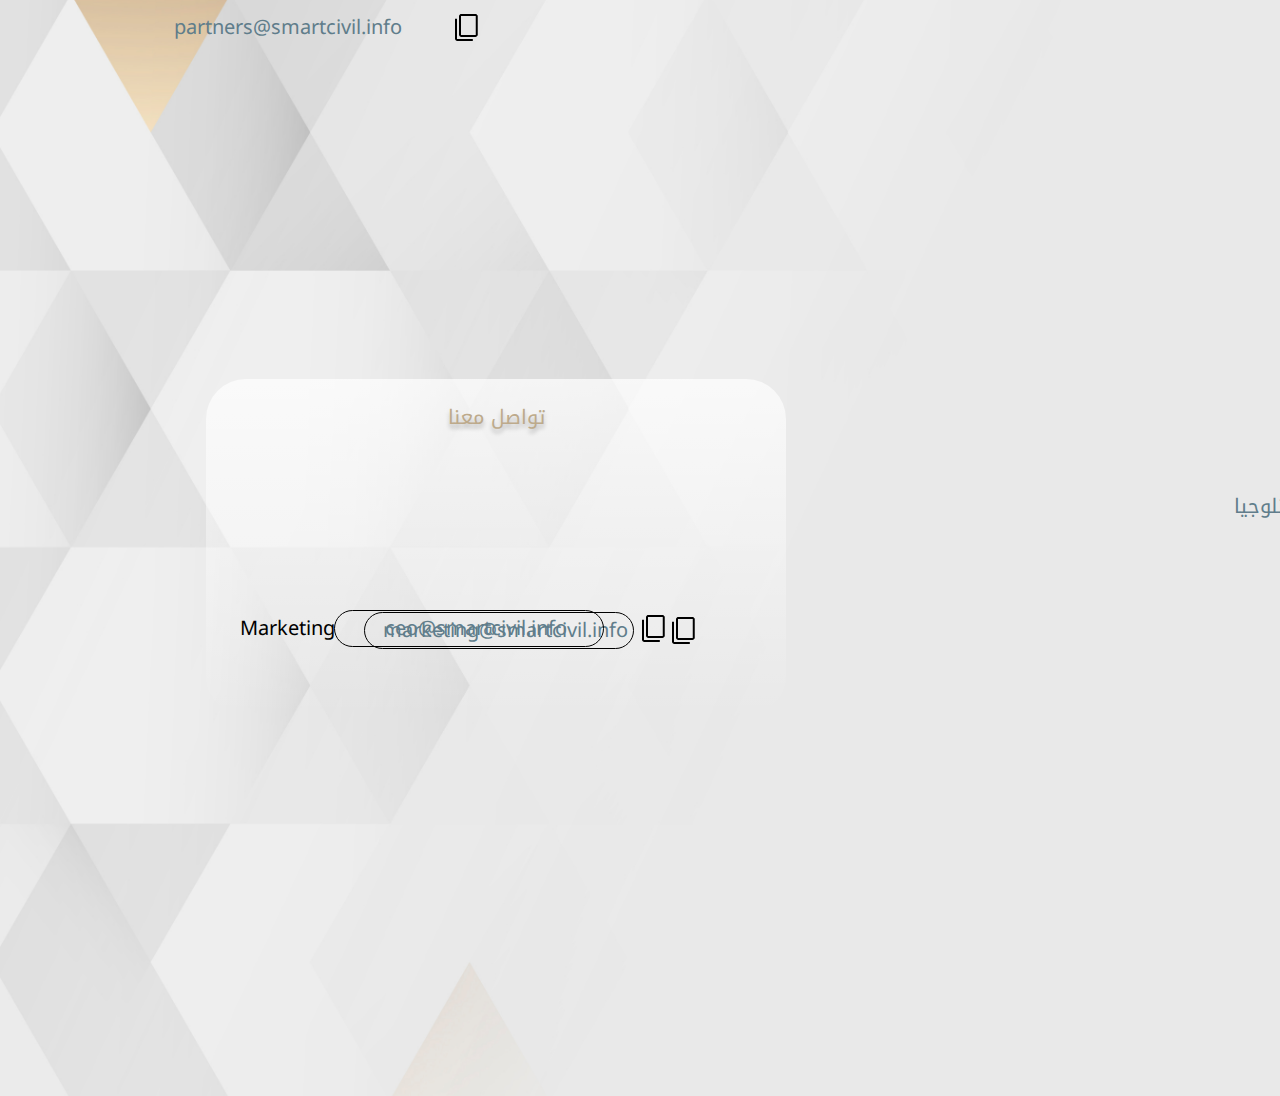
==== commit 17206638: "test" ====
--- a/index.html
+++ b/index.html
@@ -1,10 +1,9 @@
+
 <!DOCTYPE html>
 <html>
-
 <head>
   <link href="https://fonts.googleapis.com/css?family=Noto+Kufi+Arabic&display=swap" rel="stylesheet" />
   <link href="./css/main.css" rel="stylesheet" />
-
   <link href="./css/main.css" rel="stylesheet" />
   <title>Smart Civil Company</title>
   <script>
@@ -13,10 +12,8 @@
       alert("تم النسخ");
     }
   </script>
-
 </head>
 <!--<a href='https://www.freepik.com/vectors/modern-texture'>Modern texture vector created by rawpixel.com - www.freepik.com</a>-->
-
 <body>
   <div class="v19_13">
     <div class="v19_10">
@@ -27,35 +24,34 @@
         <span class="v18_6" dir="rtl">
           • خدمه القطاع التقني والصناعي في المملكة من خلال نقل التكنلوجيا الحديثة وتقنية الطاقة المتجددة للمملكة من
           اوروبا.
-
-
         </span>
       </div>
-
-
-      <div class="v19_15"><img src="images/v19_15.png"></img></div>
-
-
-
       <div class="v19_15"></div>
       <div class="v19_9"></div><span class="v19_11">تواصل معنا</span>
-
-      <div class="v19_15"></div>
-      <div class="v19_9"></div><span class="v19_11">تواصل معنا</span>
-
-      <div class="v19_15"></div>
-      <div class="v19_9"></div><span class="v19_11">تواصل معنا</span>
-
     </div>
-    
   </div>
-  
-  <div class="main_container">
-    
-
-    <span class="v19_11">تواصل معنا</span>
+  <div class="v29_4">
+    <span class="v27_16">
+      Marketing
+    </span>
+    <div class="v27_17">
+    </div>
+    <span class="v29_3">
+      marketing@smartcivil.info
+    </span>
+    <div class="v29_2" onclick="myFunction('marketing@smartcivil.info')"></div>
+    <div class="v29_7">
+    </div>
+    <span class="v29_8">
+      ceo@smartcivil.info
+    </span>
+    <div class="v29_9" onclick="myFunction('smartcivil.info')">
+    </div>
+    </div>
+    <span class="v29_18">
+      partners@smartcivil.info
+    </span>
+    <div class="v29_19" onclick="myFunction('partners@smartcivil.info')"></div>
   </div>
-
 </body>
-
 </html>--- a/css/main.css
+++ b/css/main.css
@@ -1,13 +1,13 @@
+
 * {
   box-sizing: border-box;
 }
-
 body {
   font-size: 14px;
   width: 100%;
   height: 100%;
   background: url("../images/v18_3.png");
-  background-repeat: no-repeat;
+  background-repeat: repeat-y;
   background-position: center center;
   background-size: cover;
   background-color: #E9E9E9;
@@ -17,13 +17,10 @@
   left: 0px;
   overflow: hidden;
 }
-
-
-
 .v19_12 {
   width: 100%;
   height: 1080px;
-  background: rgba(255, 255, 255, 1);
+  background: rgba(255,255,255,1);
   margin: 10px;
   opacity: 1;
   position: relative;
@@ -31,7 +28,6 @@
   left: 0px;
   overflow: hidden;
 }
-
 .v19_13 {
   width: 100%;
   height: 1080px;
@@ -45,7 +41,6 @@
   left: 0px;
   overflow: hidden;
 }
-
 .v19_10 {
   width: 100%;
   height: 1080px;
@@ -59,26 +54,20 @@
   left: 0px;
   overflow: hidden;
 }
-
 .v19_8 {
   width: 690px;
   height: 356px;
-  background: url("../images/v19_8.png");
-  background-repeat: no-repeat;
-  background-position: center center;
-  background-size: cover;
-  opacity: 1;
-  position: absolute;
+  position: absolute;
+  opacity: 1;
   top: 479px;
   left: 1139px;
-  overflow: hidden;
-}
-
+  overflow: visible;
+}
 .v19_7 {
   width: 689px;
-  color: rgba(96, 125, 139, 1);
-  position: absolute;
-  top: 156px;
+  color: rgba(96,125,139,1);
+  position: absolute;
+  top: 100px;
   left: 0px;
   font-family: Noto Kufi Arabic;
   font-weight: ExtraBold;
@@ -86,49 +75,38 @@
   opacity: 1;
   text-align: right;
 }
-
 .v18_6 {
   width: 662px;
-  color: rgba(96, 125, 139, 1);
+  color: rgba(96,125,139,1);
   position: absolute;
   top: 0px;
   left: 27px;
-  font-family: Noto Kufi Arabic;
-  font-weight: ExtraBold;
+  font-family: Noto Kufi Arabic;font-weight: ExtraBold;
   font-size: 20px;
   opacity: 1;
   text-align: right;
 }
-
 .v19_15 {
   width: 508px;
   height: 154px;
-  background: url("../images/v19_15.png");
-  background-repeat: no-repeat;
-  background-position: center center;
-  background-size: cover;
-  opacity: 1;
-
+  float: right;
+  opacity: 1;
   margin-top: 75px;
   margin-right: 75px;
-  overflow: visible;
-}
-
+  overflow:visible;
+}
 @media screen and (max-width:1360px) {
-  .v19_15 {
+  .v19_15{
     float: none;
     margin-right: auto;
     margin-left: auto;
-
   }
-
-}
-
-
+  
+}
 .v19_9 {
   width: 580px;
   height: 337px;
-  background: linear-gradient(rgba(255, 255, 255, 0.699999988079071), rgba(255, 255, 255, 0));
+  background: linear-gradient(rgba(255,255,255,0.699999988079071), rgba(255,255,255,0));
   opacity: 1;
   position: absolute;
   top: 371px;
@@ -142,7 +120,7 @@
 
 .v19_11 {
   width: 366px;
-  color: rgba(189, 170, 139, 1);
+  color: rgba(189,170,139,1);
   position: absolute;
   top: 390px;
   left: 305px;
@@ -153,7 +131,6 @@
   opacity: 1;
   text-align: center;
 }
-
 .v29_4 {
   width: 460px;
   height: 40px;
@@ -167,46 +144,36 @@
   left: 232px;
   overflow: hidden;
 }
-
 .v27_16 {
   width: 101px;
-  color: rgba(0, 0, 0, 1);
-  position: relative;
-  top: 0px;
-  left: 0px;
-  font-family: Noto Kufi Arabic;
-  font-weight: Regular;
-  font-size: 20px;
-  opacity: 1;
-  text-align: center;
-}
-
+  color: rgba(0,0,0,1);
+  position: relative;
+  top: 0px;
+  left: 0px;
+  font-family: Noto Kufi Arabic;
+  font-weight: Regular;
+  font-size: 20px;
+  opacity: 1;
+  text-align: center;
+}
 .v27_17 {
   width: 270px;
   height: 37px;
-  background: rgba(217, 217, 217, 0);
+  background: rgba(217,217,217,0);
   opacity: 1;
   position: absolute;
   top: 3px;
   left: 124px;
-  border: 1px solid rgba(0, 0, 0, 1);
+  border: 1px solid rgba(0,0,0,1);
   border-top-left-radius: 30px;
   border-top-right-radius: 30px;
   border-bottom-left-radius: 30px;
   border-bottom-right-radius: 30px;
   overflow: hidden;
 }
-
 .v29_3 {
   width: 233px;
-
-  color: rgba(96, 125, 139, 1);
-
-  color: rgba(0,0,0,1);
-
-  color: rgba(0,0,0,1);
-
-  color: rgba(0,0,0,1);
+  color: rgba(96,125,139,1);
   position: absolute;
   top: 2px;
   left: 143px;
@@ -216,7 +183,6 @@
   opacity: 1;
   text-align: center;
 }
-
 .v29_2 {
   width: 32px;
   height: 27px;
@@ -230,7 +196,6 @@
   left: 428px;
   overflow: hidden;
 }
-
 .v29_5 {
   width: 430px;
   height: 38px;
@@ -244,46 +209,35 @@
   left: 262px;
   overflow: hidden;
 }
-
 .v29_6 {
   width: 40px;
-  color: rgba(0, 0, 0, 1);
-  position: relative;
-  top: 0px;
-  left: 0px;
-  font-family: Noto Kufi Arabic;
-  font-weight: Regular;
-  font-size: 20px;
-  opacity: 1;
-  text-align: center;
-}
-
+  color: rgba(0,0,0,1);
+  position: relative;
+  top: 0px;
+  left: 0px;
+  font-family: Noto Kufi Arabic;
+  font-weight: Regular;
+  font-size: 20px;
+  opacity: 1;
+  text-align: center;
+}
 .v29_7 {
   width: 270px;
   height: 37px;
-  background: rgba(217, 217, 217, 0);
+  background: rgba(217,217,217,0);
   opacity: 1;
   position: absolute;
   top: 1px;
   left: 94px;
-  border: 1px solid rgba(0, 0, 0, 1);
+  border: 1px solid rgba(0,0,0,1);
   border-top-left-radius: 30px;
   border-top-right-radius: 30px;
   border-bottom-left-radius: 30px;
   border-bottom-right-radius: 30px;
   overflow: hidden;
-}
-
-.v29_8 {
+}.v29_8 {
   width: 169px;
-
-  color: rgba(96, 125, 139, 1);
-
-  color: rgba(0,0,0,1);
-
-  color: rgba(0,0,0,1);
-
-  color: rgba(0,0,0,1);
+  color: rgba(96,125,139,1);
   position: absolute;
   top: 0px;
   left: 145px;
@@ -293,7 +247,6 @@
   opacity: 1;
   text-align: center;
 }
-
 .v29_9 {
   width: 32px;
   height: 27px;
@@ -307,7 +260,6 @@
   left: 398px;
   overflow: hidden;
 }
-
 .v29_15 {
   width: 475px;
   height: 38px;
@@ -321,46 +273,36 @@
   left: 217px;
   overflow: hidden;
 }
-
 .v29_16 {
   width: 130px;
-  color: rgba(0, 0, 0, 1);
-  position: relative;
-  top: 0px;
-  left: 0px;
-  font-family: Noto Kufi Arabic;
-  font-weight: Regular;
-  font-size: 20px;
-  opacity: 1;
-  text-align: center;
-}
-
+  color: rgba(0,0,0,1);
+  position: relative;
+  top: 0px;
+  left: 0px;
+  font-family: Noto Kufi Arabic;
+  font-weight: Regular;
+  font-size: 20px;
+  opacity: 1;
+  text-align: center;
+}
 .v29_17 {
   width: 270px;
   height: 37px;
-  background: rgba(217, 217, 217, 0);
+  background: rgba(217,217,217,0);
   opacity: 1;
   position: absolute;
   top: 1px;
   left: 139px;
-  border: 1px solid rgba(0, 0, 0, 1);
+  border: 1px solid rgba(0,0,0,1);
   border-top-left-radius: 30px;
   border-top-right-radius: 30px;
   border-bottom-left-radius: 30px;
   border-bottom-right-radius: 30px;
   overflow: hidden;
 }
-
 .v29_18 {
   width: 217px;
-
-  color: rgba(96, 125, 139, 1);
-
-  color: rgba(0,0,0,1);
-
-  color: rgba(0,0,0,1);
-
-  color: rgba(0,0,0,1);
+  color: rgba(96,125,139,1);
   position: absolute;
   top: 0px;
   left: 166px;
@@ -370,7 +312,6 @@
   opacity: 1;
   text-align: center;
 }
-
 .v29_19 {
   width: 32px;
   height: 27px;
--- a/css/main.css
+++ b/css/main.css
@@ -1,13 +1,13 @@
+
 * {
   box-sizing: border-box;
 }
-
 body {
   font-size: 14px;
   width: 100%;
   height: 100%;
   background: url("../images/v18_3.png");
-  background-repeat: no-repeat;
+  background-repeat: repeat-y;
   background-position: center center;
   background-size: cover;
   background-color: #E9E9E9;
@@ -17,13 +17,10 @@
   left: 0px;
   overflow: hidden;
 }
-
-
-
 .v19_12 {
   width: 100%;
   height: 1080px;
-  background: rgba(255, 255, 255, 1);
+  background: rgba(255,255,255,1);
   margin: 10px;
   opacity: 1;
   position: relative;
@@ -31,7 +28,6 @@
   left: 0px;
   overflow: hidden;
 }
-
 .v19_13 {
   width: 100%;
   height: 1080px;
@@ -45,7 +41,6 @@
   left: 0px;
   overflow: hidden;
 }
-
 .v19_10 {
   width: 100%;
   height: 1080px;
@@ -59,26 +54,20 @@
   left: 0px;
   overflow: hidden;
 }
-
 .v19_8 {
   width: 690px;
   height: 356px;
-  background: url("../images/v19_8.png");
-  background-repeat: no-repeat;
-  background-position: center center;
-  background-size: cover;
-  opacity: 1;
-  position: absolute;
+  position: absolute;
+  opacity: 1;
   top: 479px;
   left: 1139px;
-  overflow: hidden;
-}
-
+  overflow: visible;
+}
 .v19_7 {
   width: 689px;
-  color: rgba(96, 125, 139, 1);
-  position: absolute;
-  top: 156px;
+  color: rgba(96,125,139,1);
+  position: absolute;
+  top: 100px;
   left: 0px;
   font-family: Noto Kufi Arabic;
   font-weight: ExtraBold;
@@ -86,49 +75,38 @@
   opacity: 1;
   text-align: right;
 }
-
 .v18_6 {
   width: 662px;
-  color: rgba(96, 125, 139, 1);
+  color: rgba(96,125,139,1);
   position: absolute;
   top: 0px;
   left: 27px;
-  font-family: Noto Kufi Arabic;
-  font-weight: ExtraBold;
+  font-family: Noto Kufi Arabic;font-weight: ExtraBold;
   font-size: 20px;
   opacity: 1;
   text-align: right;
 }
-
 .v19_15 {
   width: 508px;
   height: 154px;
-  background: url("../images/v19_15.png");
-  background-repeat: no-repeat;
-  background-position: center center;
-  background-size: cover;
-  opacity: 1;
-
+  float: right;
+  opacity: 1;
   margin-top: 75px;
   margin-right: 75px;
-  overflow: visible;
-}
-
+  overflow:visible;
+}
 @media screen and (max-width:1360px) {
-  .v19_15 {
+  .v19_15{
     float: none;
     margin-right: auto;
     margin-left: auto;
-
   }
-
-}
-
-
+  
+}
 .v19_9 {
   width: 580px;
   height: 337px;
-  background: linear-gradient(rgba(255, 255, 255, 0.699999988079071), rgba(255, 255, 255, 0));
+  background: linear-gradient(rgba(255,255,255,0.699999988079071), rgba(255,255,255,0));
   opacity: 1;
   position: absolute;
   top: 371px;
@@ -142,7 +120,7 @@
 
 .v19_11 {
   width: 366px;
-  color: rgba(189, 170, 139, 1);
+  color: rgba(189,170,139,1);
   position: absolute;
   top: 390px;
   left: 305px;
@@ -153,7 +131,6 @@
   opacity: 1;
   text-align: center;
 }
-
 .v29_4 {
   width: 460px;
   height: 40px;
@@ -167,46 +144,36 @@
   left: 232px;
   overflow: hidden;
 }
-
 .v27_16 {
   width: 101px;
-  color: rgba(0, 0, 0, 1);
-  position: relative;
-  top: 0px;
-  left: 0px;
-  font-family: Noto Kufi Arabic;
-  font-weight: Regular;
-  font-size: 20px;
-  opacity: 1;
-  text-align: center;
-}
-
+  color: rgba(0,0,0,1);
+  position: relative;
+  top: 0px;
+  left: 0px;
+  font-family: Noto Kufi Arabic;
+  font-weight: Regular;
+  font-size: 20px;
+  opacity: 1;
+  text-align: center;
+}
 .v27_17 {
   width: 270px;
   height: 37px;
-  background: rgba(217, 217, 217, 0);
+  background: rgba(217,217,217,0);
   opacity: 1;
   position: absolute;
   top: 3px;
   left: 124px;
-  border: 1px solid rgba(0, 0, 0, 1);
+  border: 1px solid rgba(0,0,0,1);
   border-top-left-radius: 30px;
   border-top-right-radius: 30px;
   border-bottom-left-radius: 30px;
   border-bottom-right-radius: 30px;
   overflow: hidden;
 }
-
 .v29_3 {
   width: 233px;
-
-  color: rgba(96, 125, 139, 1);
-
-  color: rgba(0,0,0,1);
-
-  color: rgba(0,0,0,1);
-
-  color: rgba(0,0,0,1);
+  color: rgba(96,125,139,1);
   position: absolute;
   top: 2px;
   left: 143px;
@@ -216,7 +183,6 @@
   opacity: 1;
   text-align: center;
 }
-
 .v29_2 {
   width: 32px;
   height: 27px;
@@ -230,7 +196,6 @@
   left: 428px;
   overflow: hidden;
 }
-
 .v29_5 {
   width: 430px;
   height: 38px;
@@ -244,46 +209,35 @@
   left: 262px;
   overflow: hidden;
 }
-
 .v29_6 {
   width: 40px;
-  color: rgba(0, 0, 0, 1);
-  position: relative;
-  top: 0px;
-  left: 0px;
-  font-family: Noto Kufi Arabic;
-  font-weight: Regular;
-  font-size: 20px;
-  opacity: 1;
-  text-align: center;
-}
-
+  color: rgba(0,0,0,1);
+  position: relative;
+  top: 0px;
+  left: 0px;
+  font-family: Noto Kufi Arabic;
+  font-weight: Regular;
+  font-size: 20px;
+  opacity: 1;
+  text-align: center;
+}
 .v29_7 {
   width: 270px;
   height: 37px;
-  background: rgba(217, 217, 217, 0);
+  background: rgba(217,217,217,0);
   opacity: 1;
   position: absolute;
   top: 1px;
   left: 94px;
-  border: 1px solid rgba(0, 0, 0, 1);
+  border: 1px solid rgba(0,0,0,1);
   border-top-left-radius: 30px;
   border-top-right-radius: 30px;
   border-bottom-left-radius: 30px;
   border-bottom-right-radius: 30px;
   overflow: hidden;
-}
-
-.v29_8 {
+}.v29_8 {
   width: 169px;
-
-  color: rgba(96, 125, 139, 1);
-
-  color: rgba(0,0,0,1);
-
-  color: rgba(0,0,0,1);
-
-  color: rgba(0,0,0,1);
+  color: rgba(96,125,139,1);
   position: absolute;
   top: 0px;
   left: 145px;
@@ -293,7 +247,6 @@
   opacity: 1;
   text-align: center;
 }
-
 .v29_9 {
   width: 32px;
   height: 27px;
@@ -307,7 +260,6 @@
   left: 398px;
   overflow: hidden;
 }
-
 .v29_15 {
   width: 475px;
   height: 38px;
@@ -321,46 +273,36 @@
   left: 217px;
   overflow: hidden;
 }
-
 .v29_16 {
   width: 130px;
-  color: rgba(0, 0, 0, 1);
-  position: relative;
-  top: 0px;
-  left: 0px;
-  font-family: Noto Kufi Arabic;
-  font-weight: Regular;
-  font-size: 20px;
-  opacity: 1;
-  text-align: center;
-}
-
+  color: rgba(0,0,0,1);
+  position: relative;
+  top: 0px;
+  left: 0px;
+  font-family: Noto Kufi Arabic;
+  font-weight: Regular;
+  font-size: 20px;
+  opacity: 1;
+  text-align: center;
+}
 .v29_17 {
   width: 270px;
   height: 37px;
-  background: rgba(217, 217, 217, 0);
+  background: rgba(217,217,217,0);
   opacity: 1;
   position: absolute;
   top: 1px;
   left: 139px;
-  border: 1px solid rgba(0, 0, 0, 1);
+  border: 1px solid rgba(0,0,0,1);
   border-top-left-radius: 30px;
   border-top-right-radius: 30px;
   border-bottom-left-radius: 30px;
   border-bottom-right-radius: 30px;
   overflow: hidden;
 }
-
 .v29_18 {
   width: 217px;
-
-  color: rgba(96, 125, 139, 1);
-
-  color: rgba(0,0,0,1);
-
-  color: rgba(0,0,0,1);
-
-  color: rgba(0,0,0,1);
+  color: rgba(96,125,139,1);
   position: absolute;
   top: 0px;
   left: 166px;
@@ -370,7 +312,6 @@
   opacity: 1;
   text-align: center;
 }
-
 .v29_19 {
   width: 32px;
   height: 27px;
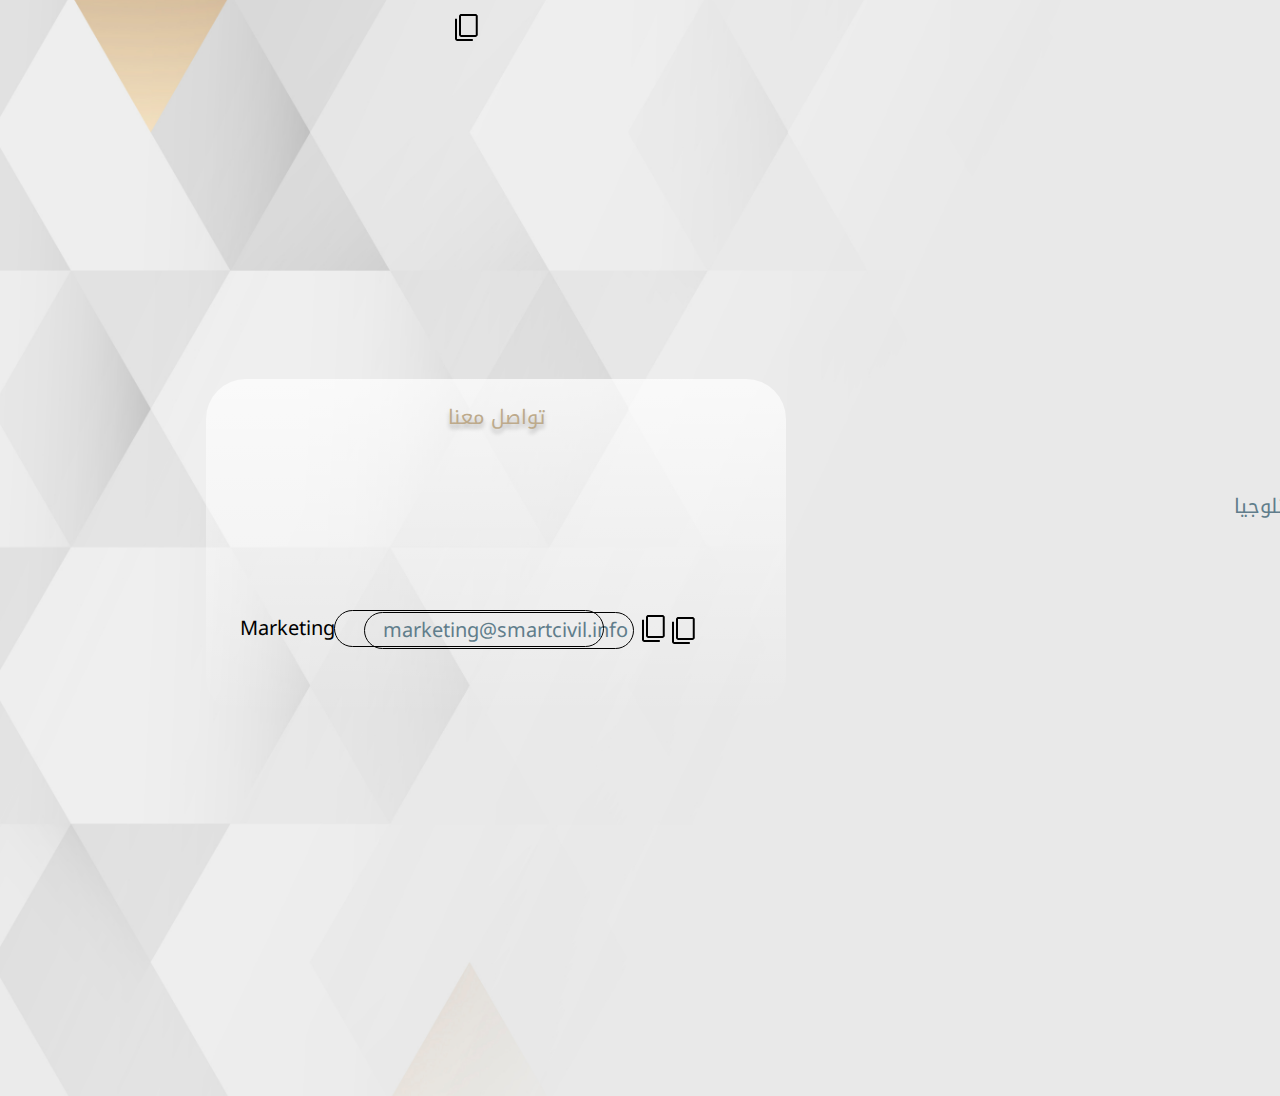
==== commit 56e271de: "Update index.html" ====
--- a/index.html
+++ b/index.html
@@ -43,13 +43,11 @@
     <div class="v29_7">
     </div>
     <span class="v29_8">
-      ceo@smartcivil.info
     </span>
     <div class="v29_9" onclick="myFunction('smartcivil.info')">
     </div>
     </div>
     <span class="v29_18">
-      partners@smartcivil.info
     </span>
     <div class="v29_19" onclick="myFunction('partners@smartcivil.info')"></div>
   </div>
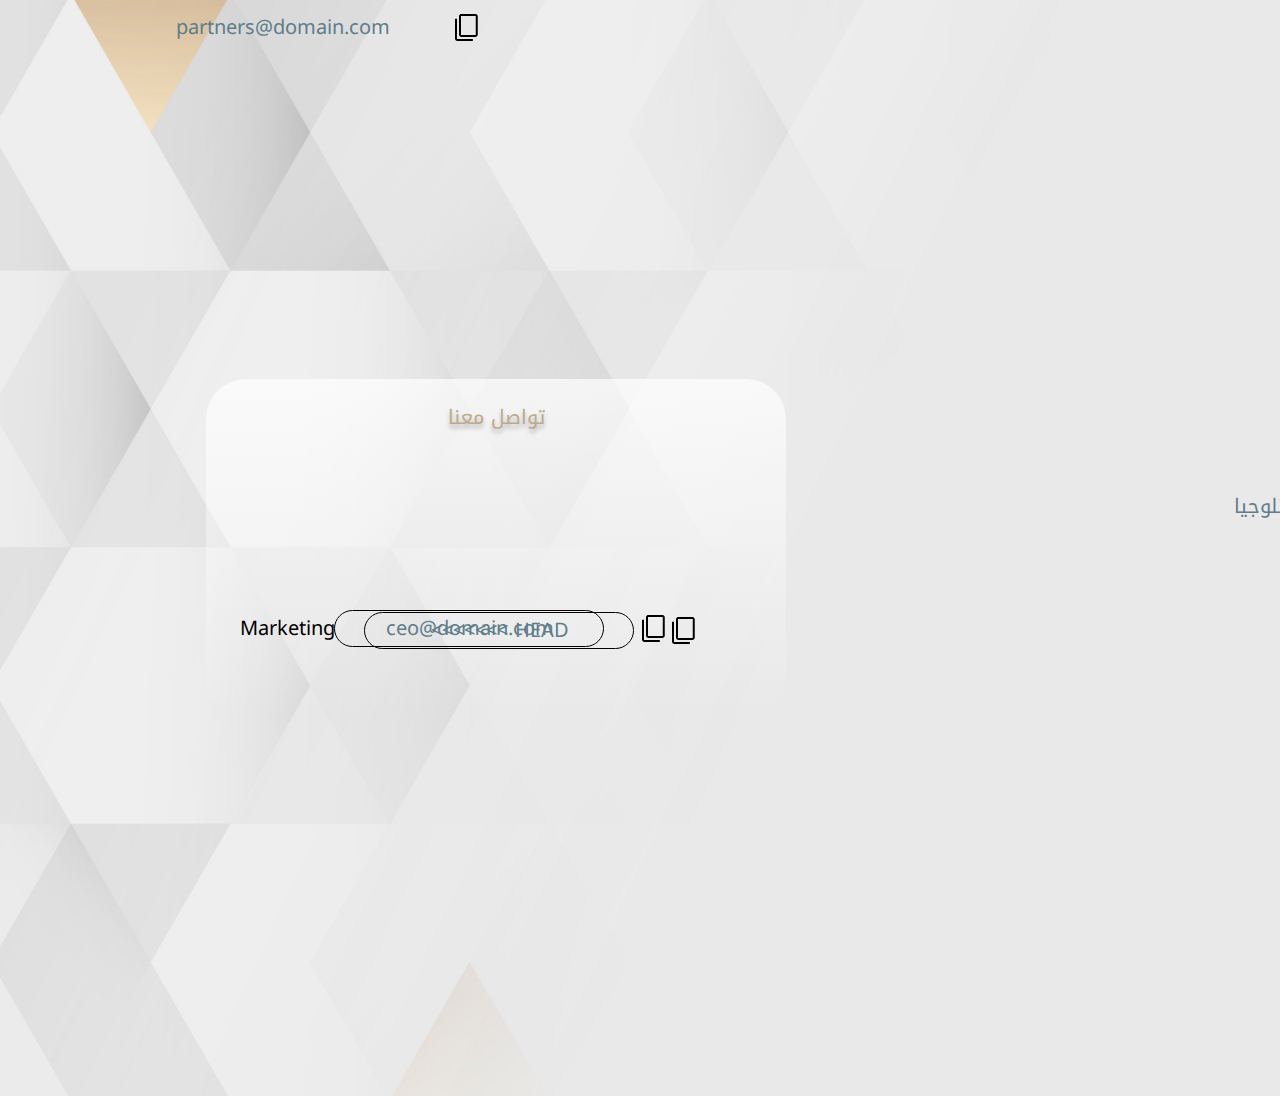
==== commit 72d5ced5: "update" ====
--- a/index.html
+++ b/index.html
@@ -37,17 +37,24 @@
     <div class="v27_17">
     </div>
     <span class="v29_3">
+<<<<<<< HEAD
       marketing@smartcivil.info
+=======
+      marketing@domain.com
+
+>>>>>>> parent of 7cead2f (email)
     </span>
     <div class="v29_2" onclick="myFunction('marketing@smartcivil.info')"></div>
     <div class="v29_7">
     </div>
     <span class="v29_8">
+      ceo@domain.com
     </span>
     <div class="v29_9" onclick="myFunction('smartcivil.info')">
     </div>
     </div>
     <span class="v29_18">
+      partners@domain.com
     </span>
     <div class="v29_19" onclick="myFunction('partners@smartcivil.info')"></div>
   </div>
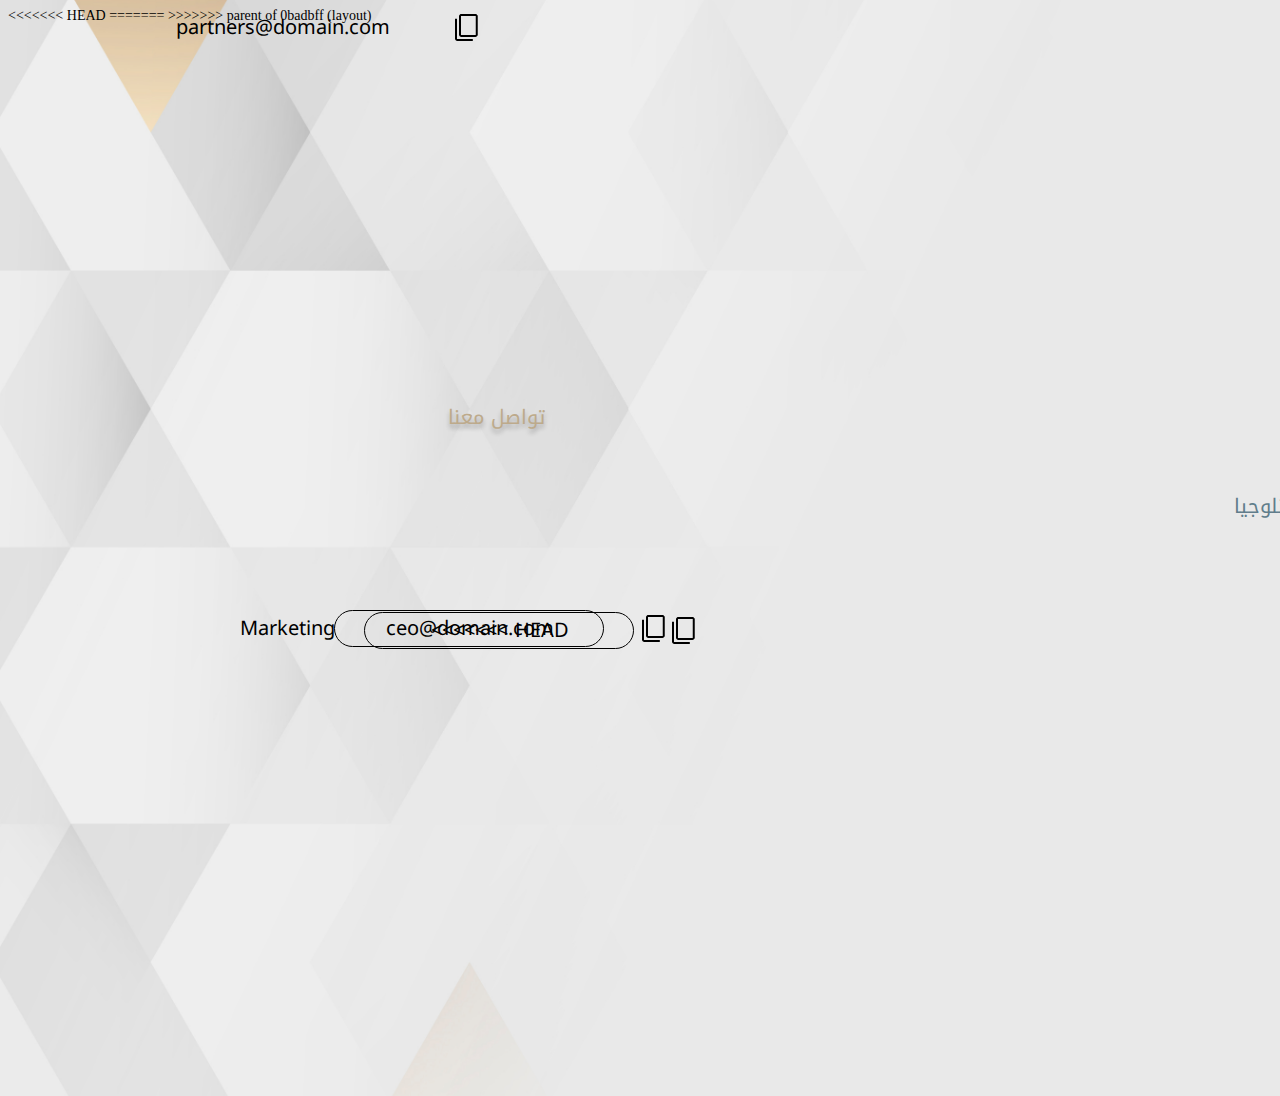
==== commit 50dda49f: "Revert "layout"" ====
--- a/index.html
+++ b/index.html
@@ -24,8 +24,14 @@
         <span class="v18_6" dir="rtl">
           • خدمه القطاع التقني والصناعي في المملكة من خلال نقل التكنلوجيا الحديثة وتقنية الطاقة المتجددة للمملكة من
           اوروبا.
+
+
         </span>
       </div>
+<<<<<<< HEAD
+=======
+
+>>>>>>> parent of 0badbff (layout)
       <div class="v19_15"></div>
       <div class="v19_9"></div><span class="v19_11">تواصل معنا</span>
     </div>
--- a/css/main.css
+++ b/css/main.css
@@ -7,7 +7,7 @@
   width: 100%;
   height: 100%;
   background: url("../images/v18_3.png");
-  background-repeat: repeat-y;
+  background-repeat: no-repeat;
   background-position: center center;
   background-size: cover;
   background-color: #E9E9E9;
@@ -57,17 +57,21 @@
 .v19_8 {
   width: 690px;
   height: 356px;
-  position: absolute;
-  opacity: 1;
+  background: url("../images/v19_8.png");
+  background-repeat: no-repeat;
+  background-position: center center;
+  background-size: cover;
+  opacity: 1;
+  position: absolute;
   top: 479px;
   left: 1139px;
-  overflow: visible;
+  overflow: hidden;
 }
 .v19_7 {
   width: 689px;
   color: rgba(96,125,139,1);
   position: absolute;
-  top: 100px;
+  top: 156px;
   left: 0px;
   font-family: Noto Kufi Arabic;
   font-weight: ExtraBold;
@@ -89,12 +93,17 @@
 .v19_15 {
   width: 508px;
   height: 154px;
-  float: right;
-  opacity: 1;
-  margin-top: 75px;
-  margin-right: 75px;
-  overflow:visible;
-}
+  background: url("../images/v19_15.png");
+  background-repeat: no-repeat;
+  background-position: center center;
+  background-size: cover;
+  opacity: 1;
+  position: absolute;
+  top: 145px;
+  left: 1322px;
+  overflow: hidden;
+}
+<<<<<<< HEAD
 @media screen and (max-width:1360px) {
   .v19_15{
     float: none;
@@ -103,6 +112,8 @@
   }
   
 }
+=======
+>>>>>>> parent of 0badbff (layout)
 .v19_9 {
   width: 580px;
   height: 337px;
@@ -173,7 +184,7 @@
 }
 .v29_3 {
   width: 233px;
-  color: rgba(96,125,139,1);
+  color: rgba(0,0,0,1);
   position: absolute;
   top: 2px;
   left: 143px;
@@ -237,7 +248,7 @@
   overflow: hidden;
 }.v29_8 {
   width: 169px;
-  color: rgba(96,125,139,1);
+  color: rgba(0,0,0,1);
   position: absolute;
   top: 0px;
   left: 145px;
@@ -302,7 +313,7 @@
 }
 .v29_18 {
   width: 217px;
-  color: rgba(96,125,139,1);
+  color: rgba(0,0,0,1);
   position: absolute;
   top: 0px;
   left: 166px;
--- a/css/main.css
+++ b/css/main.css
@@ -7,7 +7,7 @@
   width: 100%;
   height: 100%;
   background: url("../images/v18_3.png");
-  background-repeat: repeat-y;
+  background-repeat: no-repeat;
   background-position: center center;
   background-size: cover;
   background-color: #E9E9E9;
@@ -57,17 +57,21 @@
 .v19_8 {
   width: 690px;
   height: 356px;
-  position: absolute;
-  opacity: 1;
+  background: url("../images/v19_8.png");
+  background-repeat: no-repeat;
+  background-position: center center;
+  background-size: cover;
+  opacity: 1;
+  position: absolute;
   top: 479px;
   left: 1139px;
-  overflow: visible;
+  overflow: hidden;
 }
 .v19_7 {
   width: 689px;
   color: rgba(96,125,139,1);
   position: absolute;
-  top: 100px;
+  top: 156px;
   left: 0px;
   font-family: Noto Kufi Arabic;
   font-weight: ExtraBold;
@@ -89,12 +93,17 @@
 .v19_15 {
   width: 508px;
   height: 154px;
-  float: right;
-  opacity: 1;
-  margin-top: 75px;
-  margin-right: 75px;
-  overflow:visible;
-}
+  background: url("../images/v19_15.png");
+  background-repeat: no-repeat;
+  background-position: center center;
+  background-size: cover;
+  opacity: 1;
+  position: absolute;
+  top: 145px;
+  left: 1322px;
+  overflow: hidden;
+}
+<<<<<<< HEAD
 @media screen and (max-width:1360px) {
   .v19_15{
     float: none;
@@ -103,6 +112,8 @@
   }
   
 }
+=======
+>>>>>>> parent of 0badbff (layout)
 .v19_9 {
   width: 580px;
   height: 337px;
@@ -173,7 +184,7 @@
 }
 .v29_3 {
   width: 233px;
-  color: rgba(96,125,139,1);
+  color: rgba(0,0,0,1);
   position: absolute;
   top: 2px;
   left: 143px;
@@ -237,7 +248,7 @@
   overflow: hidden;
 }.v29_8 {
   width: 169px;
-  color: rgba(96,125,139,1);
+  color: rgba(0,0,0,1);
   position: absolute;
   top: 0px;
   left: 145px;
@@ -302,7 +313,7 @@
 }
 .v29_18 {
   width: 217px;
-  color: rgba(96,125,139,1);
+  color: rgba(0,0,0,1);
   position: absolute;
   top: 0px;
   left: 166px;
